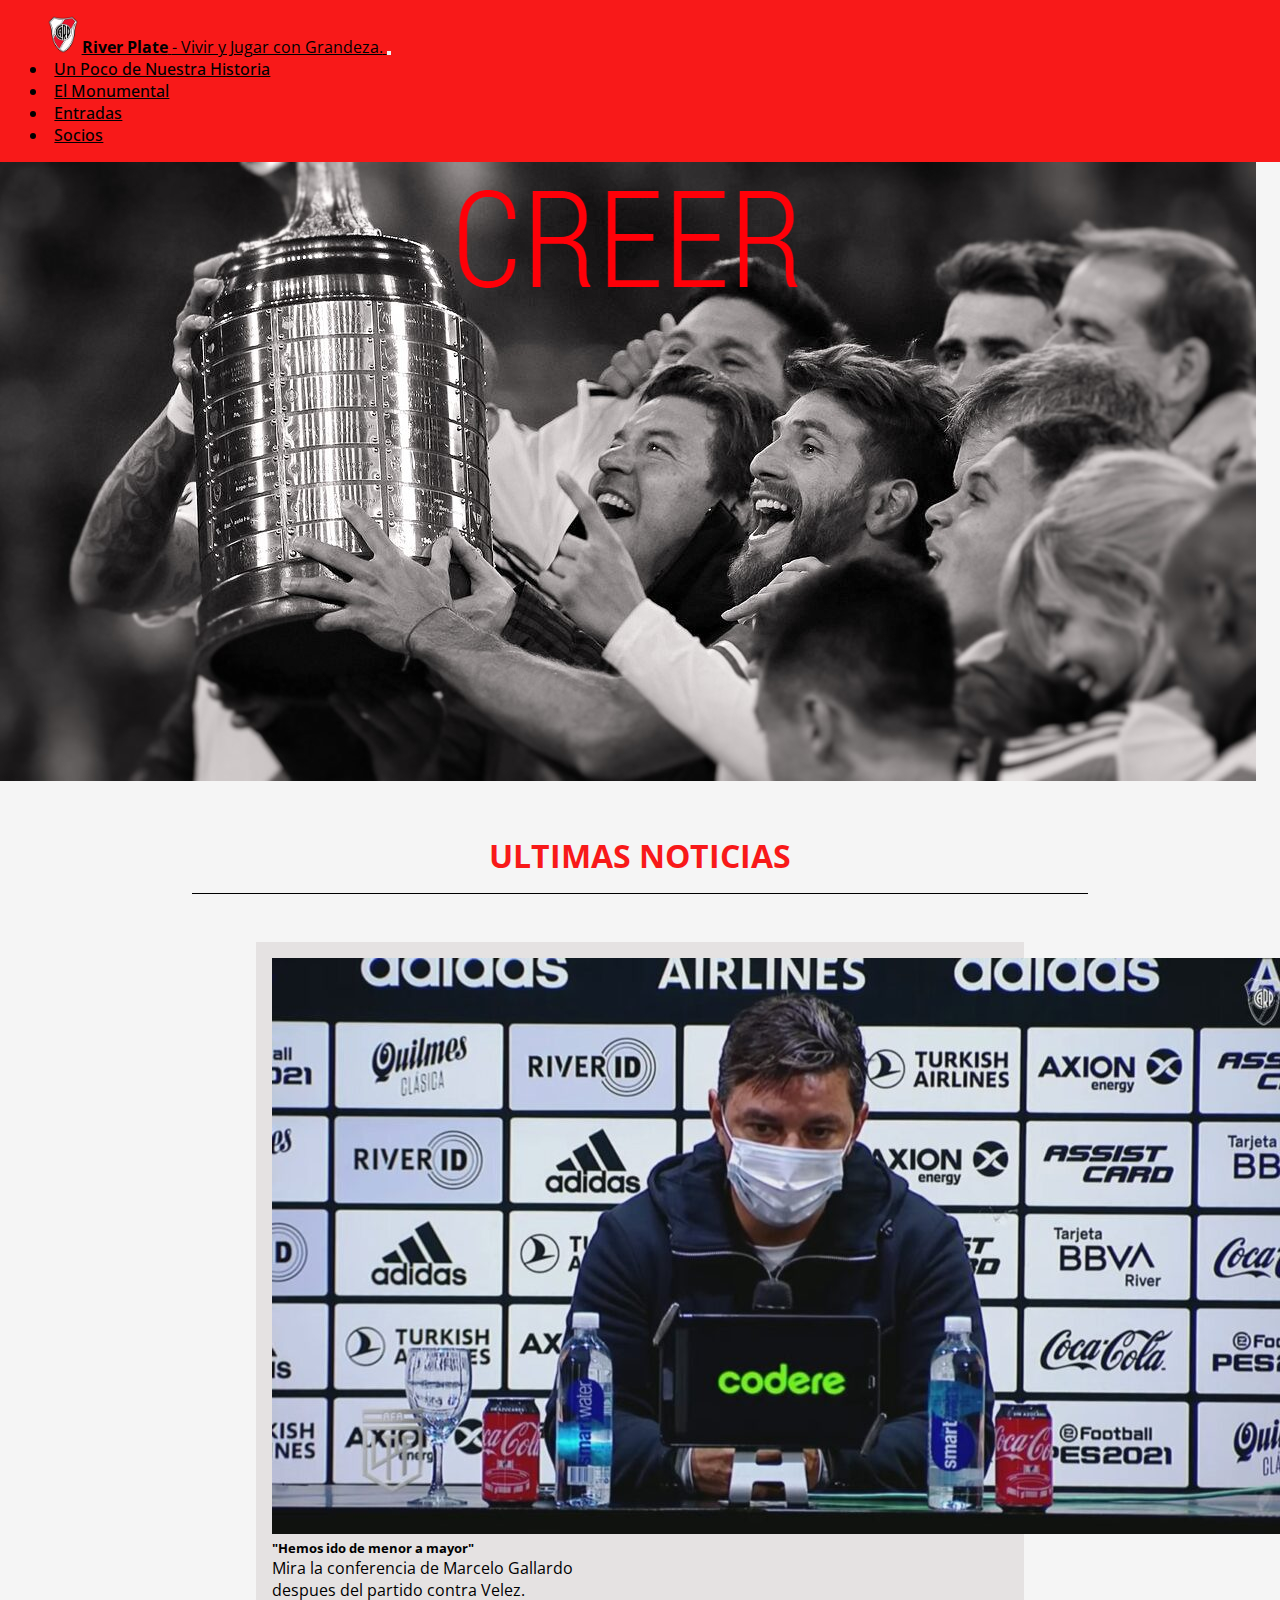
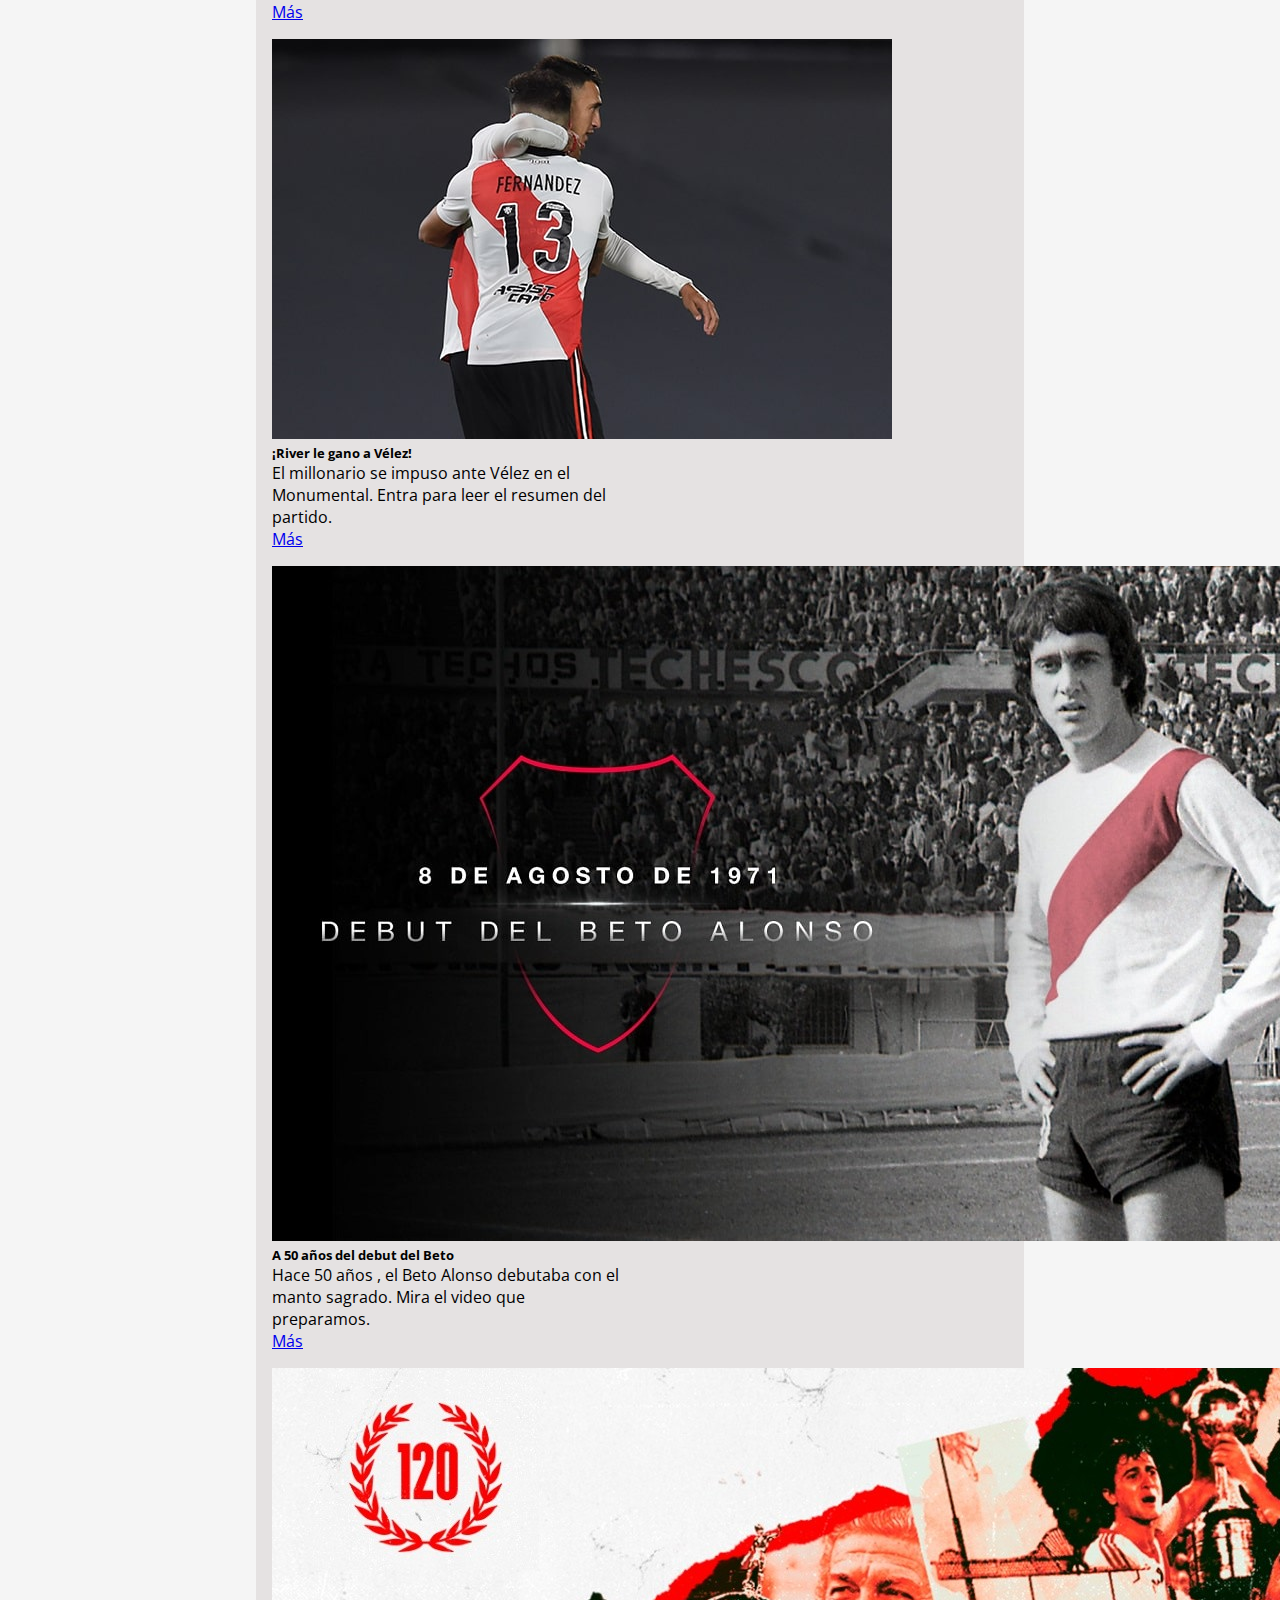
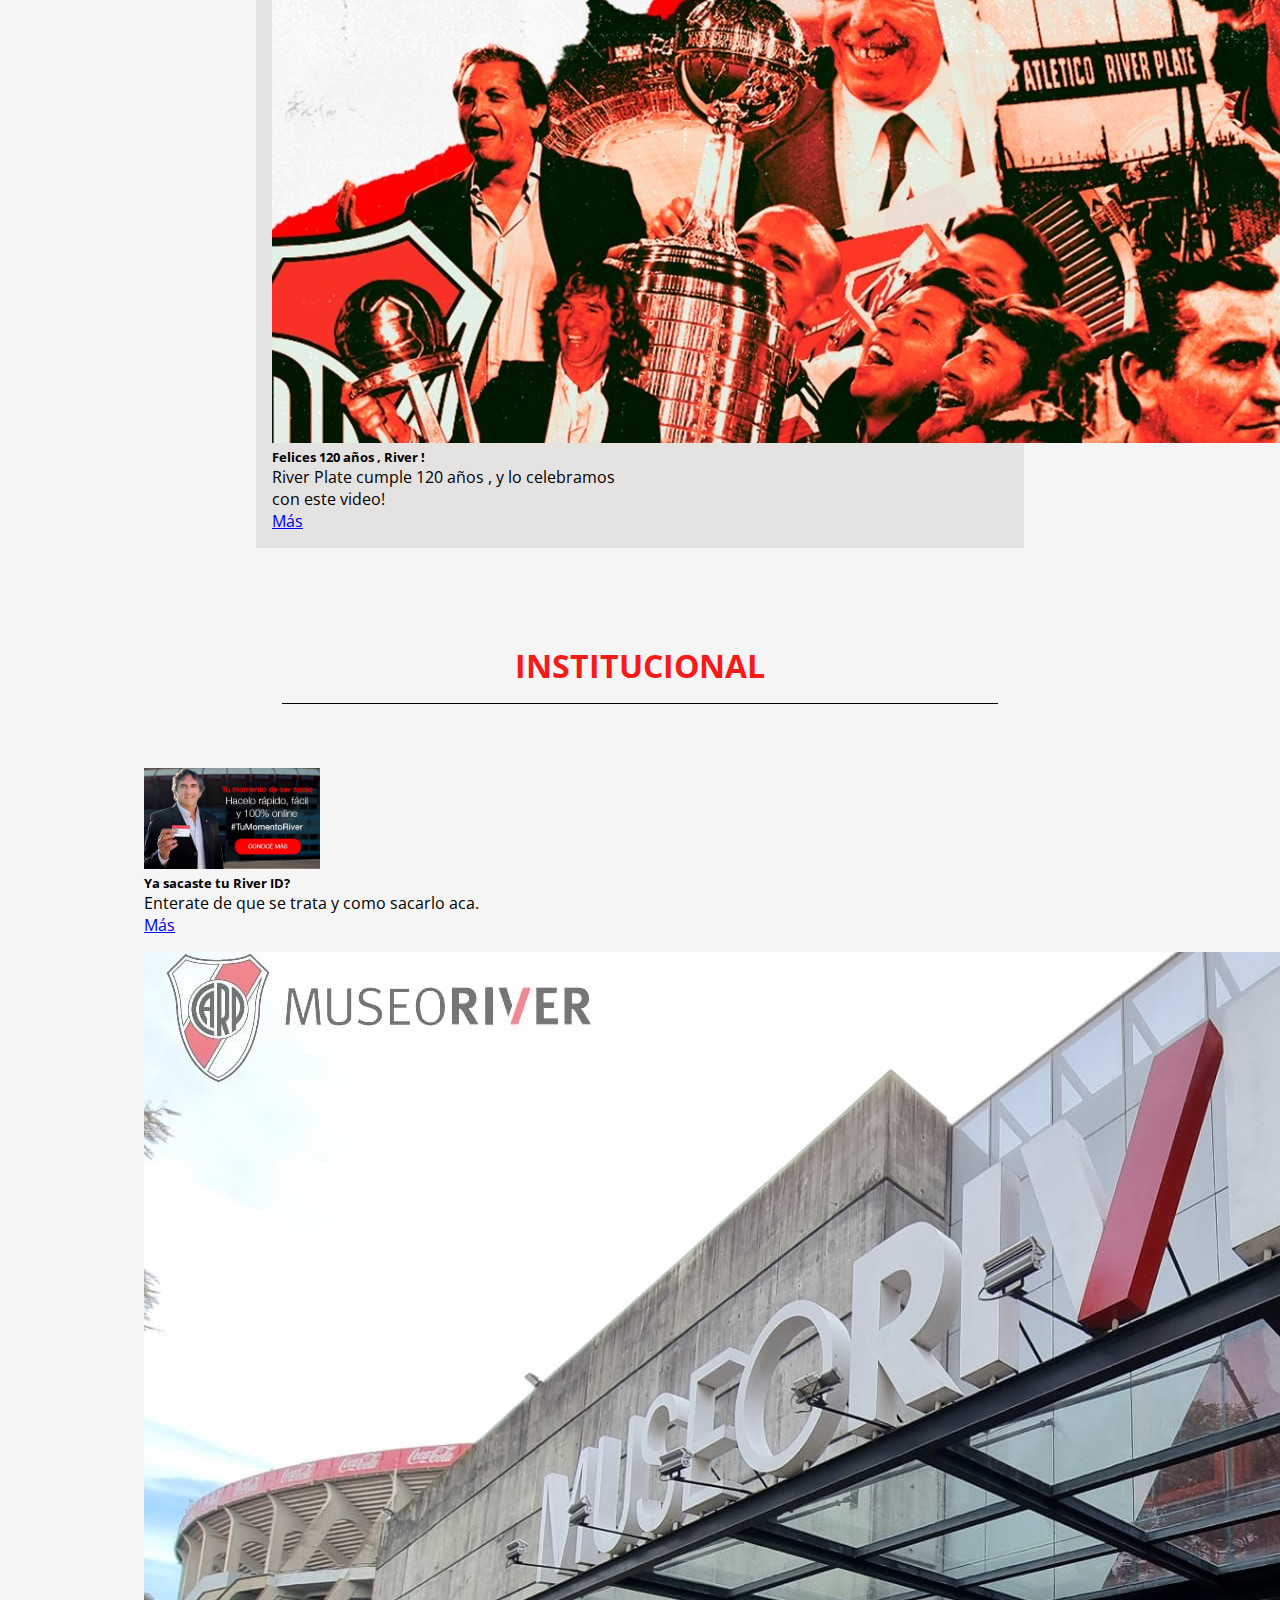
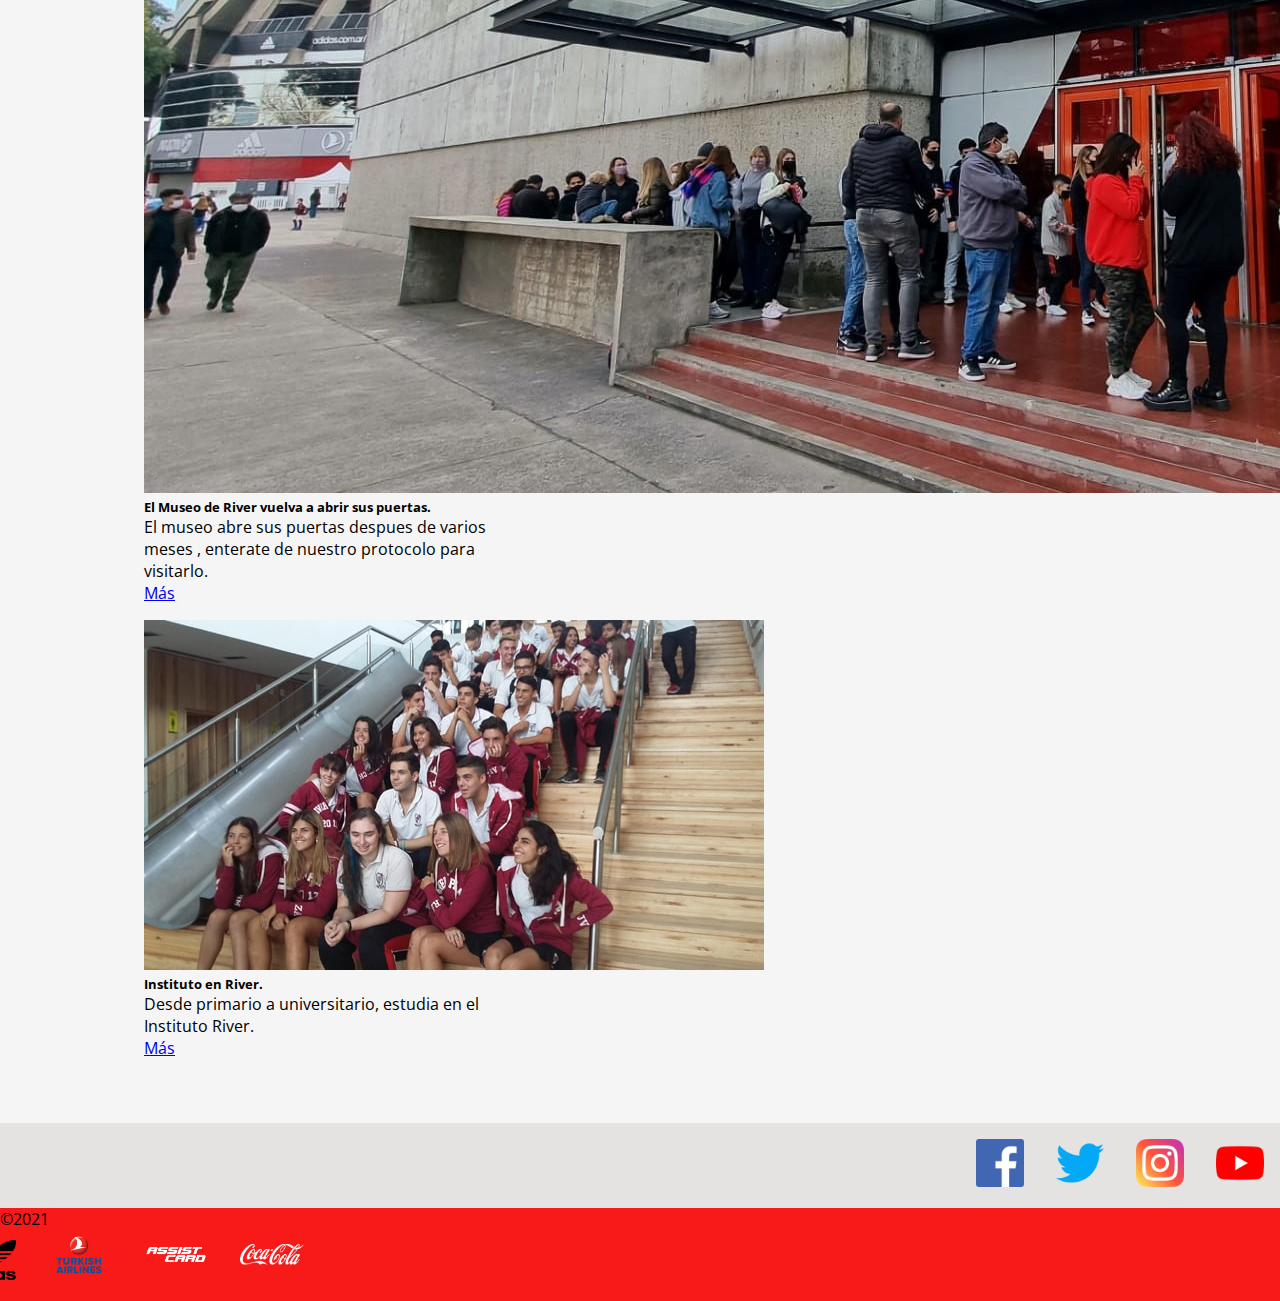
==== index.html @ 984d67f2 "Protecto" ====
<!DOCTYPE html>
<html lang="en">

<head>
  <meta charset="UTF-8">
  <meta http-equiv="X-UA-Compatible" content="IE=edge">
  <meta name="viewport" content="width=device-width, initial-scale=1.0">
  <meta name="description" content="Pagina Oficial de River Plate , noticias , informacion y mas.">
  <meta name="keywords" content="Sitio Oficial River Plate , River , River Plate , Noticias River Plate">
  <title>Sitio Oficial | River Plate </title>
  <link rel="stylesheet" href="./CSS/style.css">
  <link rel="preconnect" href="https://fonts.googleapis.com">
  <link rel="preconnect" href="https://fonts.gstatic.com" crossorigin>
  <link href="https://fonts.googleapis.com/css2?family=Open+Sans:wght@400;700&display=swap" rel="stylesheet">
  <!-- Font -->
  <link rel="stylesheet" href="https://cdnjs.cloudflare.com/ajax/libs/animate.css/4.1.1/animate.min.css" />
  <!-- Animacion -->
  <link href="https://cdn.jsdelivr.net/npm/bootstrap@5.1.0/dist/css/bootstrap.min.css" rel="stylesheet"
    integrity="sha384-KyZXEAg3QhqLMpG8r+8fhAXLRk2vvoC2f3B09zVXn8CA5QIVfZOJ3BCsw2P0p/We" crossorigin="anonymous">
  <!-- Bootstrap -->
  <script src="https://cdn.jsdelivr.net/npm/bootstrap@5.1.0/dist/js/bootstrap.bundle.min.js"
    integrity="sha384-U1DAWAznBHeqEIlVSCgzq+c9gqGAJn5c/t99JyeKa9xxaYpSvHU5awsuZVVFIhvj"
    crossorigin="anonymous"></script> <!-- Bootstrap -->
    
</head>

<body>
  <header>
    <nav class="navbar navbar-expand-lg navbar-light">
      <div class="container-fluid d-flex justify-content-between">
        <img src="./Multimedia/Escudo river.png" class="navbar-brand navbar-logo" alt="Escudo de River">
        <a class="navbar-brand" href="./index.html"><strong>River Plate</strong> <span class="navbarFrase">- Vivir y
            Jugar con
            Grandeza.</span> </a>
        <button class="navbar-toggler" type="button" data-bs-toggle="collapse" data-bs-target="#navbarNav"
          aria-controls="navbarNav" aria-expanded="false" aria-label="Toggle navigation">
          <span class="navbar-toggler-icon"></span>
        </button>
        <div class="collapse navbar-collapse" id="navbarNav">
          <ul class="navbar-nav">
            <li class="nav-item">
              <a class="nav-link" aria-current="page" href="./un-poco-de-nuestra-historia.html">Un Poco de Nuestra
                Historia</a>
            </li>
            <li class="nav-item">
              <a class="nav-link" href="./el-monumental.html">El Monumental</a>
            </li>
            <li class="nav-item">
              <a class="nav-link" href="./entradas.html">Entradas</a>
            </li>
            <li class="nav-item ">
              <a class="nav-link" href="./socios.html"> Socios</a>
            </li>
          </ul>
        </div>
      </div>
    </nav>
  </header>

  <main>
    <div id="carouselExampleSlidesOnly" class="carousel slide" data-bs-ride="carousel">
      <div class="carousel-inner">
        <div class="carousel-item active">
          <img src=".//Multimedia/libertadoresNegro5.jpg" class="d-block w-100" alt="...">
        </div>
      </div>
    </div>

    <div class="containerIndex">
      <div class="subtituloPagina">
        <h1>Ultimas Noticias</h1>
      </div>
      <div class="row containerNoticias">
        <div class="col-sm-6 ">
          <div class="card text-center">
            <img src="./Multimedia/conferenciaGallardo.jpg" class="card-img-top" alt="Conferencia de prensa Gallardo">
            <div class="card-body">
              <h5 class="card-title">"Hemos ido de menor a mayor"</h5>
              <p class="card-text">Mira la conferencia de Marcelo Gallardo despues del partido contra Velez.</p>
              <a href="https://www.youtube.com/watch?v=KIDLyXr36yE&ab_channel=ClubAtl%C3%A9ticoRiverPlate"
                target="_blank" class="btn btn-danger">Más</a>
            </div>
          </div>
        </div>

        <div class="col-sm-6">
          <div class="card text-center" >
            <img src="./Multimedia/riverVelez.jpg" class="card-img-top" alt="Último partido">
            <div class="card-body">
              <h5 class="card-title">¡River le gano a Vélez!</h5>
              <p class="card-text">El millonario se impuso ante Vélez en el Monumental. Entra para leer el resumen del
                partido.</p>
              <a href="https://www.youtube.com/watch?v=jceQtnm5vH4&t=1s&ab_channel=ClubAtl%C3%A9ticoRiverPlate"
                target="_blank" class="btn btn-danger">Más</a>
            </div>
          </div>
        </div>

        <div class="col-sm-6">
          <div class="card text-center" >
            <img src="./Multimedia/betoAlonso50Años.jpg" class="card-img-top" alt="Beto Alonso 50 años">
            <div class="card-body">
              <h5 class="card-title">A 50 años del debut del Beto</h5>
              <p class="card-text">Hace 50 años , el Beto Alonso debutaba con el manto sagrado. Mira el video que
                preparamos.</p>
              <a href="https://www.youtube.com/watch?v=rjNCqMQetr8&ab_channel=ClubAtl%C3%A9ticoRiverPlate"
                target="_blank" class="btn btn-danger">Más</a>
            </div>
          </div>
        </div>

        <div class="col-sm-6">
          <div class="card text-center" >
            <img src="./Multimedia/river120Años.jpg" class="card-img-top" alt="River Plate 120 años">
            <div class="card-body">
              <h5 class="card-title">Felices 120 años , River !</h5>
              <p class="card-text">River Plate cumple 120 años , y lo celebramos con este video!</p>
              <a href="https://www.youtube.com/watch?v=14cz3Byf-Tc&t=11s&ab_channel=ClubAtl%C3%A9ticoRiverPlate"
                target="_blank" class="btn btn-danger">Más</a>
            </div>
          </div>
        </div>
      </div>

      <div class="containerPublicidad">
        <div class="subtituloPagina">
          <h2>Institucional</h2>
        </div>
        <div class="card-group">
          <div class="card text-center">
            <img src="./Multimedia/riverID.jpg" width="50%" class="card-img-top" alt="River ID">
            <div class="card-body">
              <h5 class="card-title">Ya sacaste tu River ID?</h5>
              <p class="card-text">Enterate de que se trata y como sacarlo aca.</p>
              <a href="https://login.riverid.com.ar/Account/Login?ReturnUrl=%2Fconnect%2Fauthorize%2Fcallback%3Fclient_id%3Dmiportal%26redirect_uri%3Dhttps%253A%252F%252Fwww.riverid.com.ar%252Fsignin-oidc%26response_type%3Dcode%26scope%3Dopenid%2520profile%26code_challenge%3DYplKOU0IJBBo7b8mCu_gphDsxiaAKTDy2XxIn5mCFEU%26code_challenge_method%3DS256%26response_mode%3Dform_post%26nonce%3D637656210388675843.MzBmMDIzOTktMGQ1MS00MDQ2LTk4MjUtODA1MmYxZTFlNDFmNjM2NzdlYzQtOTk2My00YWQ0LTk0NTYtY2NmOGMzY2UwYWNm%26state%[base64]%26x-client-SKU%3DID_NETSTANDARD2_0%26x-client-ver%3D6.7.1.0"
                class="btn btn-danger" target="_blank">Más</a>
            </div>
          </div>
          <div class="card text-center">
            <img src="./Multimedia/museoRiver.jpg" class="card-img-top" alt="Museo River">
            <div class="card-body">
              <h5 class="card-title">El Museo de River vuelva a abrir sus puertas.</h5>
              <p class="card-text">El museo abre sus puertas despues de varios meses , enterate de nuestro protocolo
                para visitarlo.</p>
              <a href="https://www.cariverplate.com.ar/museo-river" class="btn btn-danger" target="_blank">Más</a>
            </div>
          </div>
          <div class="card text-center">
            <img src="./Multimedia/escuelRiver.jpg" class="card-img-top" alt="Instituto River">
            <div class="card-body">
              <h5 class="card-title">Instituto en River.</h5>
              <p class="card-text">Desde primario a universitario, estudia en el Instituto River. </p>
              <a href="http://riverplate.edu.ar/" class="btn btn-danger" target="_blank">Más</a>
            </div>
          </div>
        </div>
      </div>
    </div>

    <div class="redesSociales">
      <div>
        <a href="https://www.facebook.com/riverplateoficial/" target="_blank">
          <img src="./Multimedia/iconoFacebook.png" alt="Icono Facebook">
        </a>
      </div>
      <div>
        <a href="https://twitter.com/RiverPlate" target="_blank">   <img src="./Multimedia/iconoTwitter.png"
            alt="Icono Twitter">
         </a>
      </div>
      <div>
        <a href=https://www.instagram.com/riverplate/?hl=es-la " target=" _blank">
          <img src="./Multimedia/iconoInstagram.png" alt="Icono Instagram">
        </a>
      </div>
      <div>
        <a href="https://www.youtube.com/channel/UCXq6nwzvf5x4QKxA3CjHXbg" target="_blank">
          <img src="./Multimedia/iconoYoutube.png" alt="Icono YouTube">
        </a>
      </div>


  </main>

  <footer>
    <div>
      &copy;2021
    </div>

    <div class="footer__logo">
      <div class="footer__logo--img">
        <a href="https://www.adidas.com.ar/?cm_mmc=AdiPR_Linkbuilding-_-generic-_--_-dv%3AeCom-_-cn%3ALinkbuilding-_-pc%3Ageneric&cm_mmc1=AR&cm_mmc2=adidas-LATAM-eCom-PR-Linkbuilding-generic-Online-AR-Linkbuilding-Other-2002" target="_blank">
          <img src="./Multimedia/logoAdidas.png" height="50px" alt="Logo Adidas">
        </a>
      </div>
      <div class="footer__logo--img">
        <a href="https://www.turkishairlines.com/" target="_blank">
          <img src="./Multimedia/logoTurkish.png" alt="Logo Turkish">
        </a>
      </div>
      <div class="footer__logo--img" >
        <a href="https://www.assistcard.com/ar" target="_blank">
          <img src="./Multimedia/logoAssist.png" alt="Logo Assist Card">
        </a>
      </div>
      <div class="footer__logo--img">
        <a href="https://www.cocacolalatinamerica.com/ar/es/home" target="_blank">
          <img  src="./Multimedia/logoCoca.png" alt="Logo Coca Cola">
        </a>
      </div>
    </div>
  </footer>

</body>

</html>
---- CSS/style.css ----
* {
    margin: 0;
    padding: 0;
    -webkit-box-sizing: border-box;
            box-sizing: border-box;
    
  }
  
  html, h1, h2, p {
    font-size: 100%;
    font-family: 'Open Sans', sans-serif;
  }
  
  header {
    -ms-flex-pack: distribute;
        justify-content: space-around;
    position: -webkit-sticky;
    position: sticky;
    top: 0;
    z-index: 100;
  }
  
  body {
    background-color: whitesmoke;
  }
  
  .color {
    background-image: -webkit-gradient(linear, left bottom, left top, from(white), color-stop(rgba(178, 34, 34, 0.534)), color-stop(white), to(rgba(178, 34, 34, 0.534)));
    background-image: linear-gradient(to top, white, rgba(178, 34, 34, 0.534), white, rgba(178, 34, 34, 0.534));
  }
  
  .subtitulo {
    color: black;
    font-size: 2rem;
    font-weight: 700px;
    font-family: 'Open Sans', sans-serif;
    margin-bottom: 1rem;
  }
  
  .subtituloPagina {
    width: 100%;
    display: -webkit-box;
    display: -ms-flexbox;
    display: flex;
    -webkit-box-pack: center;
        -ms-flex-pack: center;
            justify-content: center;
    padding-bottom: 3rem;
  }
  
  .encabezadoPagina {
    color: black;
    font-style: italic;
    font-size: 35px;
    font-family: 'Open Sans', sans-serif;
    font-weight: 900;
    line-height: 1,5;
  }
  
  .subtituloPagina h1 {
    color: #f81919;
    font-size: 2rem;
    text-transform: uppercase;
    border-bottom: 1px solid black;
    width: 70%;
    text-align: center;
    padding-bottom: 1rem;
    padding-top: 1rem;
    margin-top: 2rem;
  }
  
  .subtituloPagina h2 {
    color: #f81919;
    font-size: 2rem;
    text-transform: uppercase;
    border-bottom: 1px solid black;
    width: 70%;
    text-align: center;
    padding-bottom: 1rem;
    padding-top: 1rem;
    margin-top: 2rem;
  }
  
  /*# sourceMappingURL=style.css.map */
 
  
/* NAVBAR */

.navbar {
    background-color: rgb(248, 25, 25);
    padding: 1rem 3rem;

}

.navbar .navbar-logo {
    width: 2.5%;
}

.navbar a {
    color: black;
}

.navbar .navbar-collapse {
    justify-content: flex-end;
}

.navbar .navbar-collapse .nav-link {
    margin: 0 .4rem;
    font-weight: 500;
    color: black;
}

.navbar .navbar-collapse .nav-link:hover {
    background-color: white;
    font-weight: 600;
}


@media screen and (max-width: 992px){
    .navbar-logo,.navbarFrase {
        display: none;
    }

 
}


/* HOME */


.containerIndex{
    width: 100%;
    display: flex;
    flex-direction: column;
    align-items: center;
}

.containerNoticias{
    width: 60vw;
    margin-bottom: 3rem;
    background-color: rgba(196, 188, 188, 0.329);
}

.card{
    z-index: 10;
    margin: 1rem 1rem 1rem 1rem;
    width: 22rem;
}

.containerPublicidad{
    width: 80vw;
    margin-bottom: 3rem;
}

.redesSociales{
    display: flex;
    justify-content:flex-end;
    width: 100%;
    background-color: rgba(196, 188, 188, 0.329);
 }

.redesSociales img {
    width: 3rem;
    margin: 0rem 1rem 0rem 1rem;
    padding: 1rem 0 1rem;   
}

@media screen and (max-width: 992px){

    .containerIndex{
        width: 90%;
    }

    .containerNoticias{
        width: 90%;
    }
 
    .card{
        width: 16rem;
    }
}


/* UN POCO DE NUESTRA HISTORIA  */


.historia{
    width: 100%;
    display: flex;
    flex-direction: column;
    justify-content: center;
    align-items: center;
}

.historia__texto{
    border: 5px solid black;
    width: 70%;
    background-image: linear-gradient(to bottom , white ,rgba(178, 34, 34, 0.534), white);
    padding: 2rem;
    max-height: 60rem;
    overflow: hidden;
    overflow: scroll;
    margin-bottom: 3rem;  
}

.historia__texto--padding{
    padding-bottom: 2rem;
}

.containerGaleria{
    width: 50%;
    margin-bottom: 3rem;
}

.carouselHistoria img{
    max-height: 32rem ;
    overflow: hidden ;
}


@media screen and (max-width: 992px) {

  
    .historia__texto{
        width: 80%;
    }

    .containerGaleria{
        width: 90%;
    }

   .carouselHistoria img{
    max-height: 10rem ;
}

    .containerHistoria,.containerHistoria1,.textHistoria{
        display: flex;
        flex-direction: column;
    }
    .containerImgHistoria img, .containerImgHistoria p{
       max-width: 5rem;
       max-height: 5rem;
    }
}


/* EL MONUMENTAL  */


.monumental {
    margin: 3em 0 0 0;
    display: flex;
    flex-direction: column;
    align-items: center;
    justify-content: center;
}

.monumental__texto {
    width: 70vw;
    justify-self: center;
    display: flex;
    justify-content: space-around;
    align-items: center;
    margin: 2rem 0;
    padding: 3rem 1rem;
    background-color: rgba(0, 0, 0, 0.842);
}

.monumental__texto--imagen{
    width: 50%;
}

.monumental__texto--info{
    width: 45%;
    color: white;
}

.monumental__texto--info2{
    width: 70vw;
    padding: 2rem;
    background-color: rgba(196, 188, 188, 0.329);
}

.ubicacion {
    width: 100vw;
    display: flex;
    flex-direction: column;
    align-items: center;
}

.ubicacion__info{
    width: 90%;
    display: flex;
    justify-content: space-around;
    margin: 3rem 0;
}

.imgMonumental{
    width: 95%;
    height: auto;
}

.ubicacion__info--img{
    width: 40%;
    background-color: rgba(0, 0, 0, 0.842);
    color: white;
    display: flex;
    flex-direction: column;
    align-items: center;
    text-align: center;
    padding: 2rem 2rem 1rem 2rem;
}

.monumental .ubicacionInfo p {
    margin-top: 1rem;
}

.ubicacion__info--map{
    width: 40%;
}

.ubicacionIframe {
    width: 100%;
    height: 100%;
    min-height: 350px;
}

@media screen and (max-width: 992px) {

    .monumental__texto--info, .monumental__texto , .ubicacion__info{
        flex-direction: column;
    }

    .monumental__texto{
        width: 90%;
    }
    
   .monumental__texto--imagen{
       width: 20rem;
   }
   
   .monumental__texto--imagen img{
       max-height: 10rem;
   }
   

    .ubicacion__info--img {
        width: 95%;
    }

    .ubicacion__info--img img{
        width: 20rem;
        margin-bottom: 1rem;
    }

    .monumental__texto--info{
        width: 90%;
        margin-top: 1rem;
    }
    .monumental__texto--info2{
        width: 90%;
        margin-top: 2rem;
    }

    .ubicacion{
        flex-direction: column;
        align-items: center;
    }

    .ubicacion__info--map,
    .ubicacion__info{
        width: 95%;
    }

    .ubicacionIframe{
        margin-top: 2rem;
    }

   
}


/* ENTRADAS */

 .entradas{
    width: 100%;
    display: flex;
    flex-direction: column;
    justify-content: space-around;
    align-items: center;
 }

.entradas__info h2{
    color: white;
    font-size: 3rem;
    border-bottom: 1px solid white;
    margin-bottom: 2rem;
}

.entradas__info p{
    color: white;
}

.entradas__info{
    width: 65%;
    display: flex;
    flex-direction: column;
    align-items: center;
    background-color:rgba(0, 0, 0, 0.842);
    color: white;
    padding: 1rem
}

.lista{
    border: 1px solid rgba(248, 6, 6, 0.515);
    list-style-type: circle;
}

.entradas__valor{
    width: 80%;
    display: flex;
    flex-direction: column;
    justify-content: space-around;
    align-items: center;
}

.entradas__info--tabla , .entradas__valor--tabla{
    margin-bottom: 3rem;
}

@media screen and (max-width: 992px){
    .entradas__info{
        width: 90%;
    }

    .entradas__valor{
        max-width: 80%;
        display: flex;
        justify-content: center;
    }

    .tabla{
        width: 80%;
      
    }
}

/* SOCIOS */

.socios{
    width: 100%;
    display: flex;
    flex-direction: column;
    align-items: center;
    justify-content: center;
}

.socios__info{
    width: 70%;

}

.socios__info--text{
    background-color: rgba(0, 0, 0, 0.842);
    color: white;
    padding: 1rem;
}

.socios__preguntasFrecuentes{
    margin: 4rem 0 4rem;
    display: flex;
    flex-direction: column;
    align-items: center;
} 

.socios__preguntasFrecuentes--accordion{
    width: 60%;
}

.socios__preguntasFrecuentes--accordion button:focus{
    border-color: violet !important;
}

.socios__img img{
    margin-top: 3rem;
    width: 100%;
    object-fit:fill ;
}

.socios__form{
    width: 70%;
    display: flex;
    flex-direction: column;
    align-items: center ;
    margin-bottom: 3rem;
}

#formSocios{
    background-color: rgba(196, 188, 188, 0.329);
    width: 65%;
    padding: 1rem;
}

@media screen and (max-width: 992px){
    .socios__form{
        width: 100%;
    }

    .soccios__preguntasFrecuentes--accordion{
        width: 90%;
    }
    
}


/* Footer*/


footer{
     background-color: rgb(248, 25, 25);  
    width: 100%
}

.footer__logo{
    display: flex;
    justify-content: end;
    width: 25%;
    align-items: center;
}

.footer__logo--img img{
    width: 4rem;
    margin: 0rem 1rem 1rem 1rem;
}

@media screen and (max-width: 992px){
    footer{
        width: 100%;
    }

    .footer__logo--img a img{
        width: 3rem;
    }
}
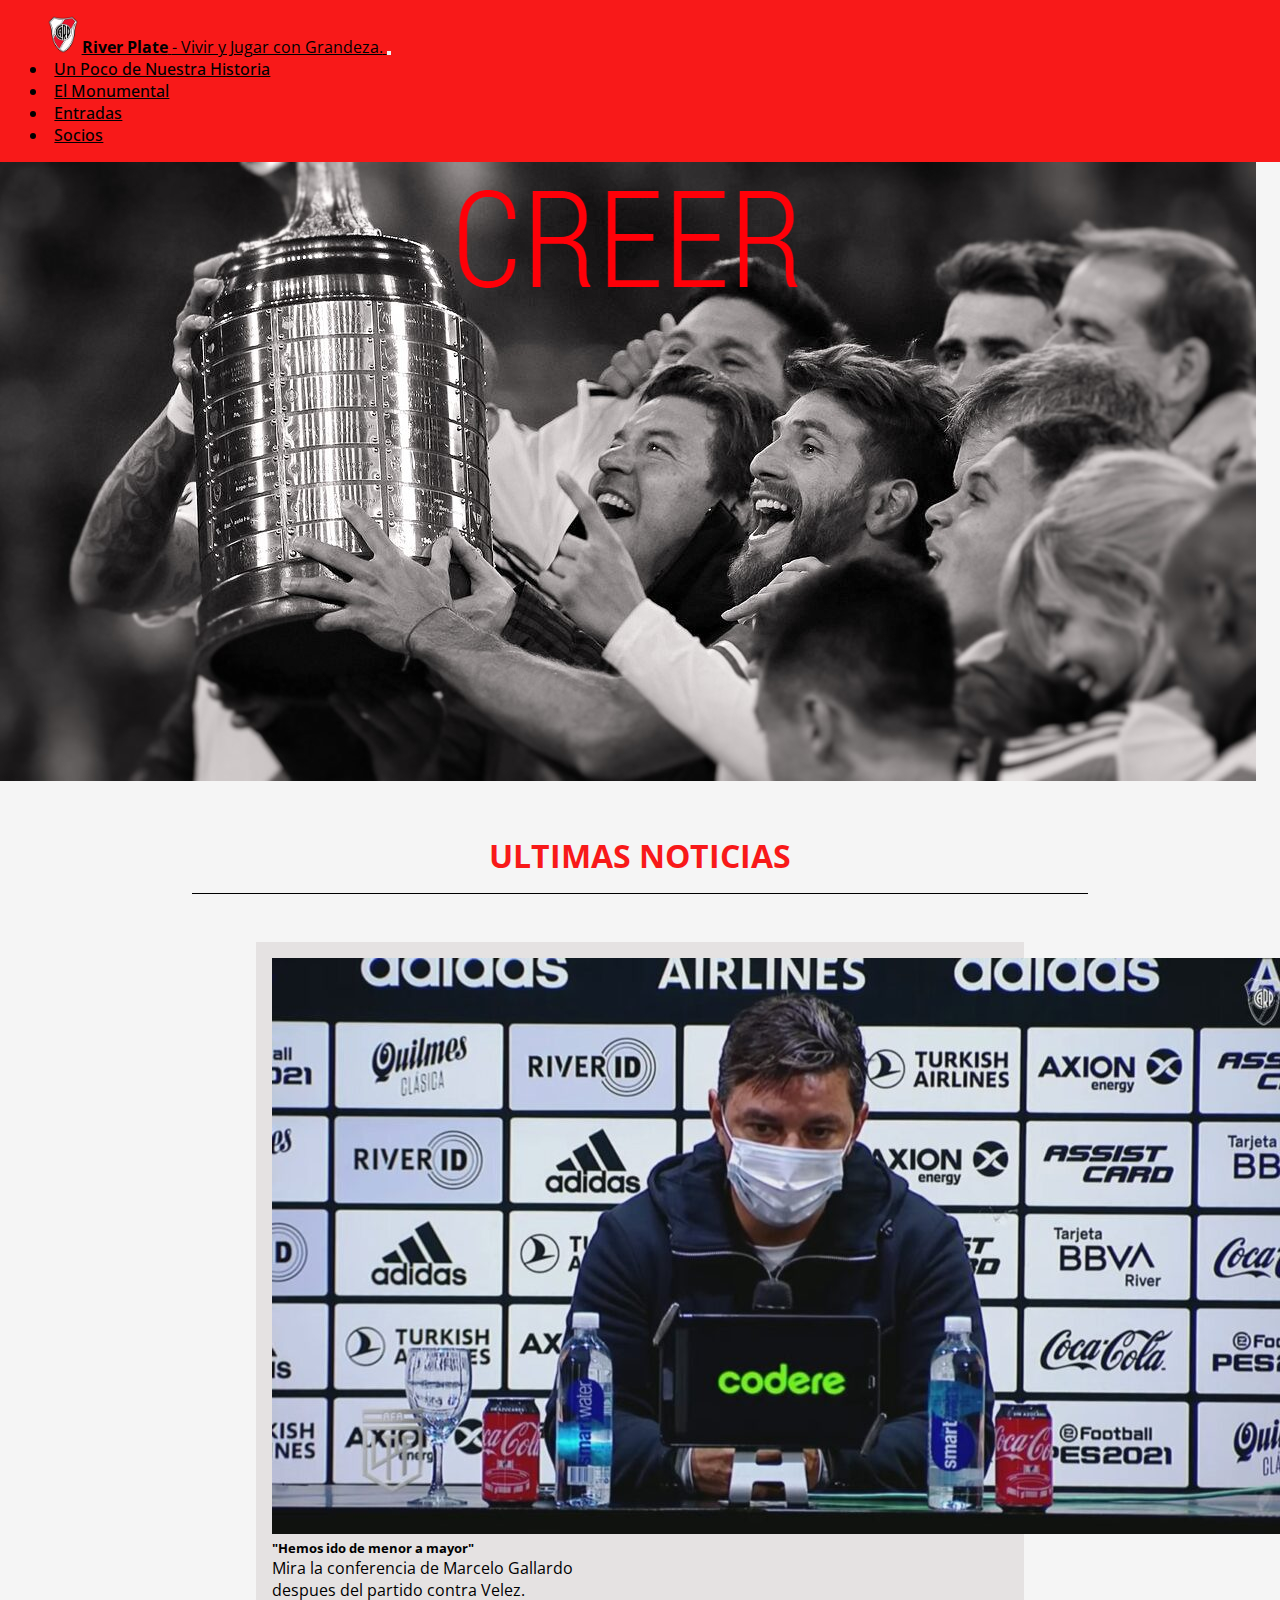
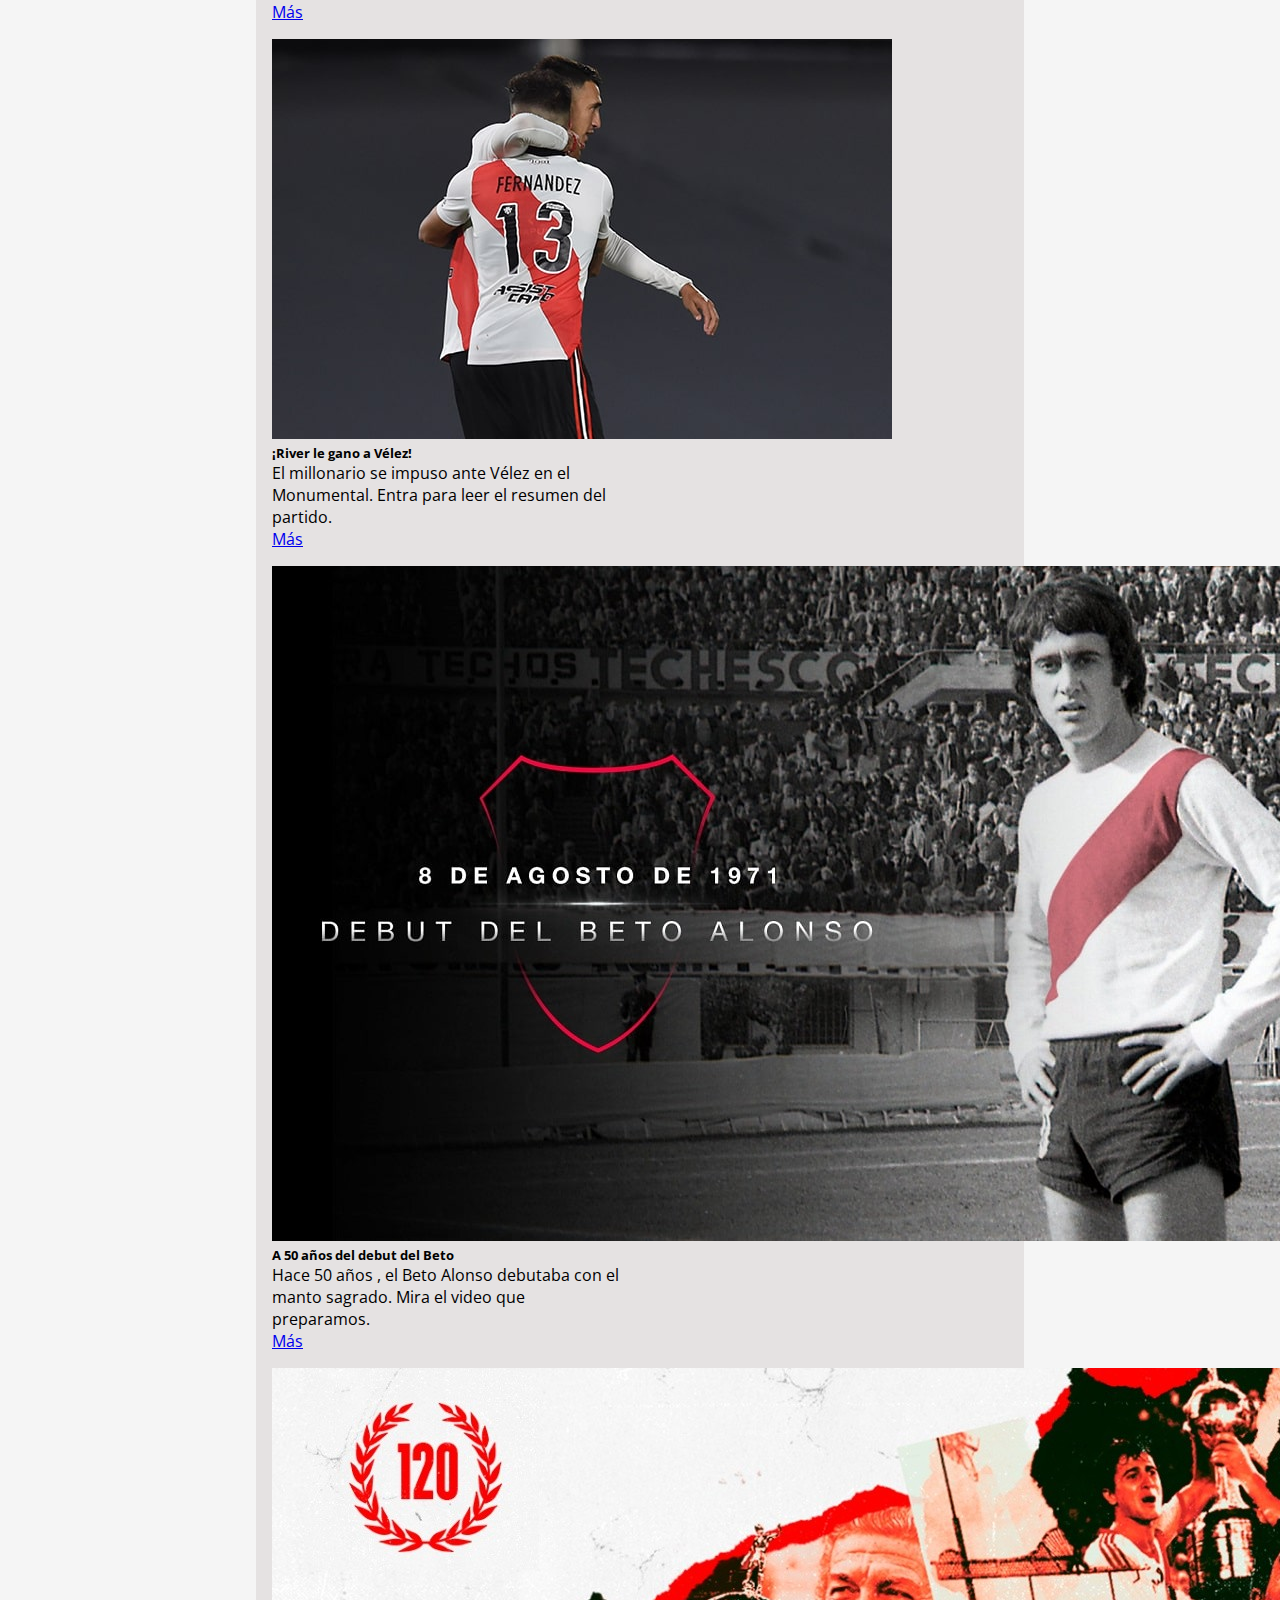
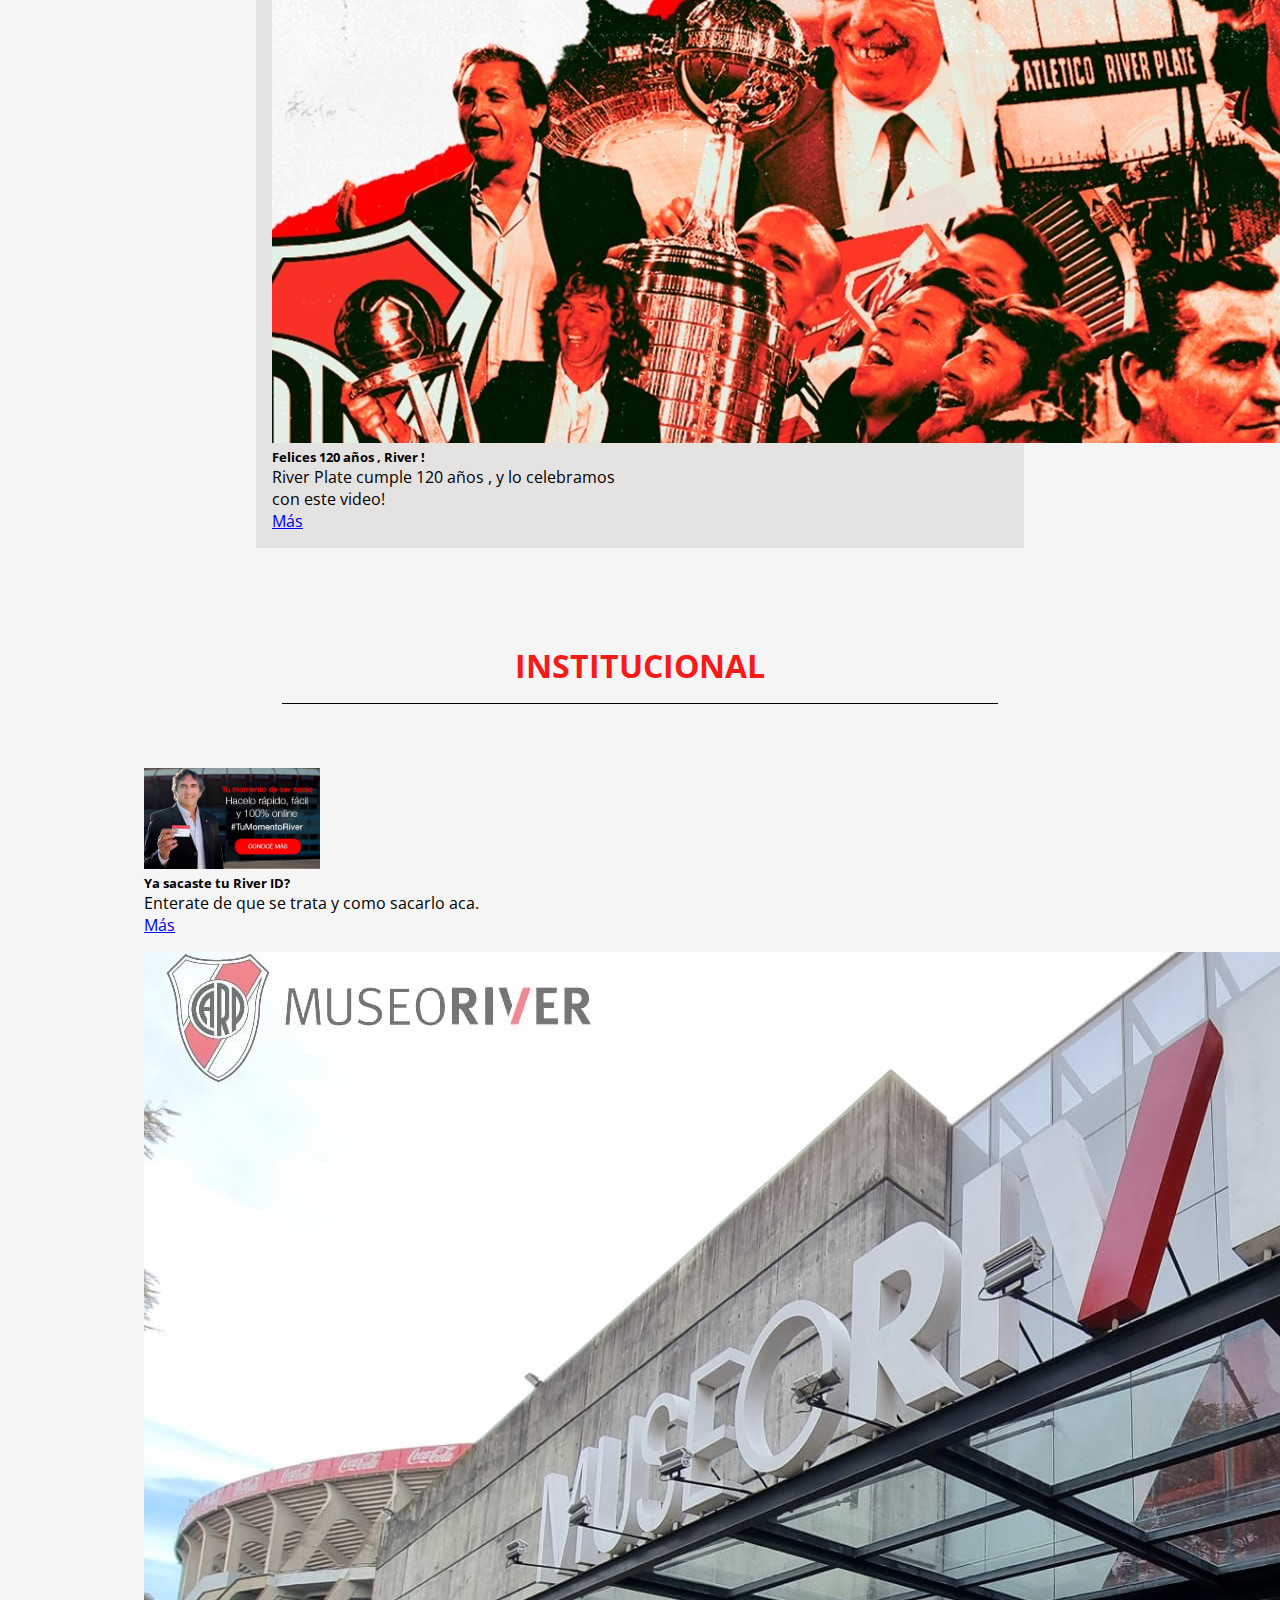
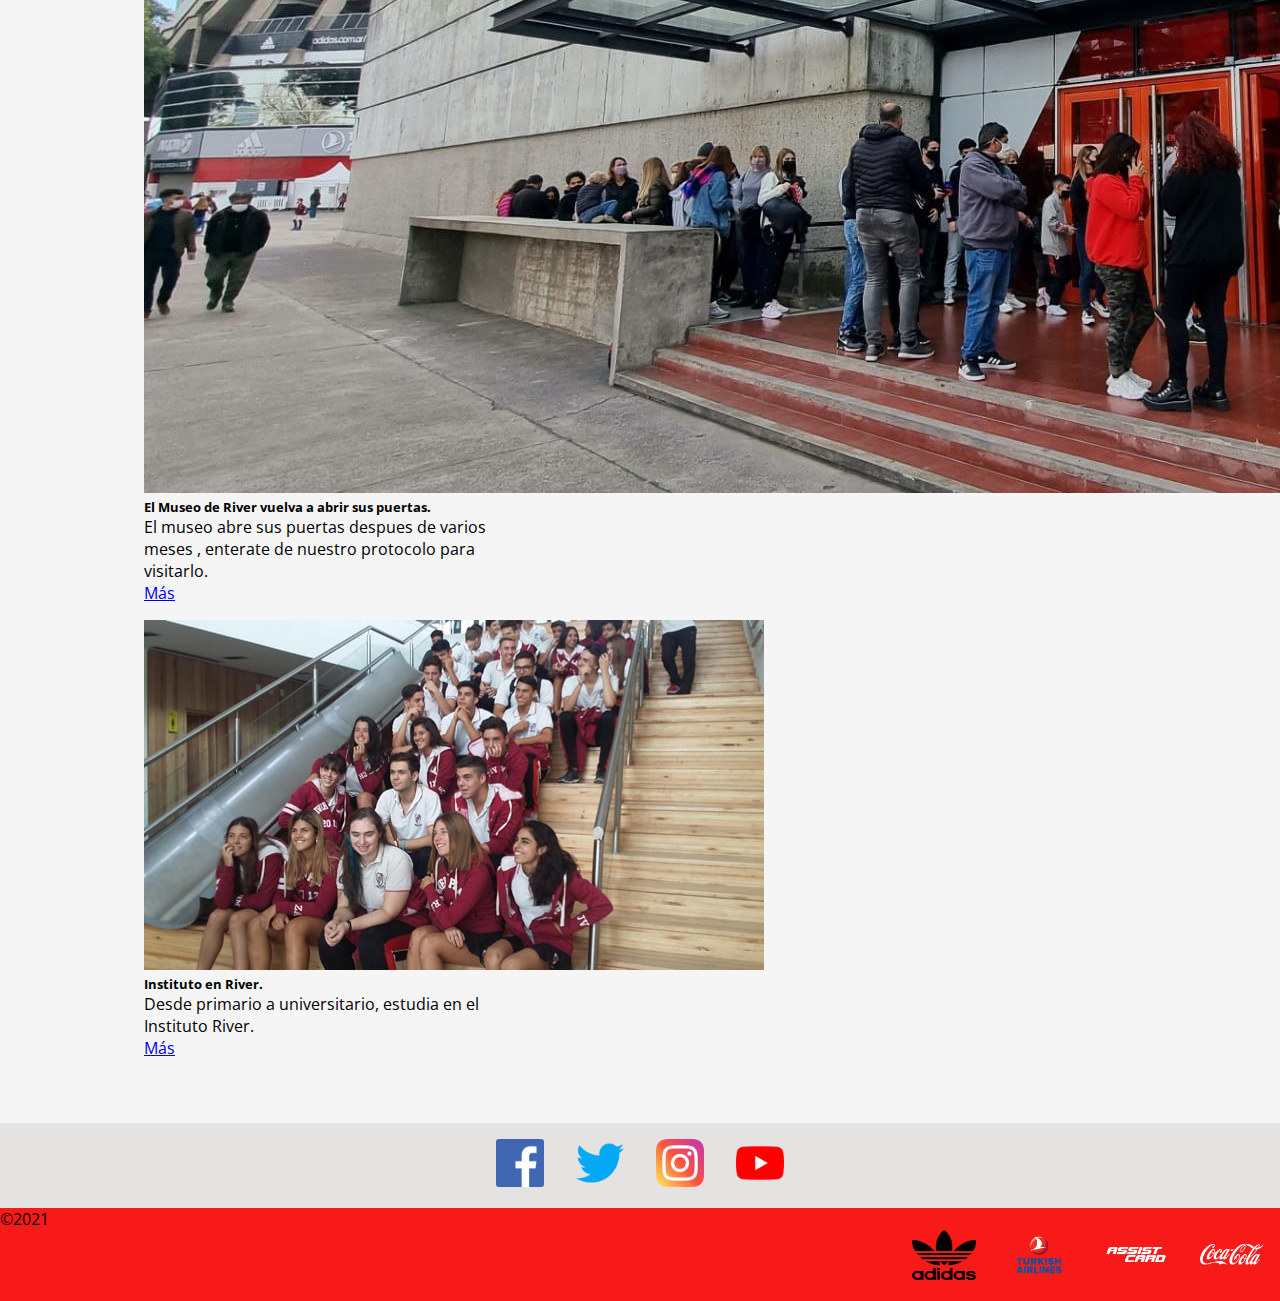
==== commit 1fbdc126: "Arreglo responsive" ====
--- a/index.html
+++ b/index.html
@@ -70,7 +70,7 @@
       <div class="subtituloPagina">
         <h1>Ultimas Noticias</h1>
       </div>
-      <div class="row containerNoticias">
+      <div class="row containerNoticias d-flex justify-content-center">
         <div class="col-sm-6 ">
           <div class="card text-center">
             <img src="./Multimedia/conferenciaGallardo.jpg" class="card-img-top" alt="Conferencia de prensa Gallardo">
@@ -83,7 +83,7 @@
           </div>
         </div>
 
-        <div class="col-sm-6">
+        <div class="col-sm-6 mx-auto">
           <div class="card text-center" >
             <img src="./Multimedia/riverVelez.jpg" class="card-img-top" alt="Último partido">
             <div class="card-body">
--- a/CSS/style.css
+++ b/CSS/style.css
@@ -154,7 +154,7 @@
 
 .redesSociales{
     display: flex;
-    justify-content:flex-end;
+    justify-content:center;
     width: 100%;
     background-color: rgba(196, 188, 188, 0.329);
  }
@@ -168,15 +168,26 @@
 @media screen and (max-width: 992px){
 
     .containerIndex{
-        width: 90%;
+        width: 100%;
     }
 
     .containerNoticias{
-        width: 90%;
+        width: 80%;
     }
  
     .card{
         width: 16rem;
+    }
+
+    .redesSociales{
+        display: flex;
+        flex-direction: row;
+        justify-content: space-between;
+       height: 50%;
+    }
+
+    .redesSociales a img {
+       width: 35%;
     }
 }
 
@@ -230,7 +241,7 @@
     }
 
    .carouselHistoria img{
-    max-height: 10rem ;
+    height: 15rem ;
 }
 
     .containerHistoria,.containerHistoria1,.textHistoria{
@@ -268,6 +279,10 @@
 
 .monumental__texto--imagen{
     width: 50%;
+}
+
+.monumental__texto--imagen img {
+    max-height: 20rem;
 }
 
 .monumental__texto--info{
@@ -292,7 +307,7 @@
     width: 90%;
     display: flex;
     justify-content: space-around;
-    margin: 3rem 0;
+    margin: 3rem 0 3rem;
 }
 
 .imgMonumental{
@@ -326,6 +341,10 @@
 }
 
 @media screen and (max-width: 992px) {
+
+    .monumental , .ubicacion{
+        width: 100%;
+    }
 
     .monumental__texto--info, .monumental__texto , .ubicacion__info{
         flex-direction: column;
@@ -343,13 +362,16 @@
        max-height: 10rem;
    }
    
+   .ubicacion__info{
+       margin:0 0 3rem 3.8rem;
+       width: 100%;
+   }
 
     .ubicacion__info--img {
-        width: 95%;
+        width: 90%;
     }
 
     .ubicacion__info--img img{
-        width: 20rem;
         margin-bottom: 1rem;
     }
 
@@ -362,14 +384,8 @@
         margin-top: 2rem;
     }
 
-    .ubicacion{
-        flex-direction: column;
-        align-items: center;
-    }
-
-    .ubicacion__info--map,
-    .ubicacion__info{
-        width: 95%;
+    .ubicacion__info--map{
+        width: 90%;
     }
 
     .ubicacionIframe{
@@ -433,16 +449,15 @@
         width: 90%;
     }
 
+    .entradas__info h2{
+        font-size: 2rem;
+    }
+
     .entradas__valor{
         max-width: 80%;
         display: flex;
         justify-content: center;
     }
-
-    .tabla{
-        width: 80%;
-      
-    }
 }
 
 /* SOCIOS */
@@ -502,14 +517,13 @@
 }
 
 @media screen and (max-width: 992px){
-    .socios__form{
+    .socios__form ,.socios__preguntasFrecuentes , .socios,.socios__info--text,.socios__img img ,.socios__preguntasFrecuentes--accordion {
         width: 100%;
     }
 
-    .soccios__preguntasFrecuentes--accordion{
-        width: 90%;
-    }
-    
+    .socios__info{
+        width: 80%;  
+    }
 }
 
 
@@ -517,28 +531,35 @@
 
 
 footer{
-     background-color: rgb(248, 25, 25);  
-    width: 100%
+    background-color: rgb(248, 25, 25);  
+    width: 100%;
 }
 
 .footer__logo{
-    display: flex;
-    justify-content: end;
-    width: 25%;
-    align-items: center;
-}
-
-.footer__logo--img img{
+     display: flex;
+     justify-content: end;
+    width: 100%;
+    align-items: center;
+    }
+
+    .footer__logo--img img{
     width: 4rem;
     margin: 0rem 1rem 1rem 1rem;
-}
+    }
 
 @media screen and (max-width: 992px){
     footer{
         width: 100%;
     }
-
-    .footer__logo--img a img{
+    
+
+    .footer__logo{
+        width: 80%;
+        display: flex;
+        justify-content: space-between;
+    }
+
+    .footer__logo--img a img {
         width: 3rem;
     }
 }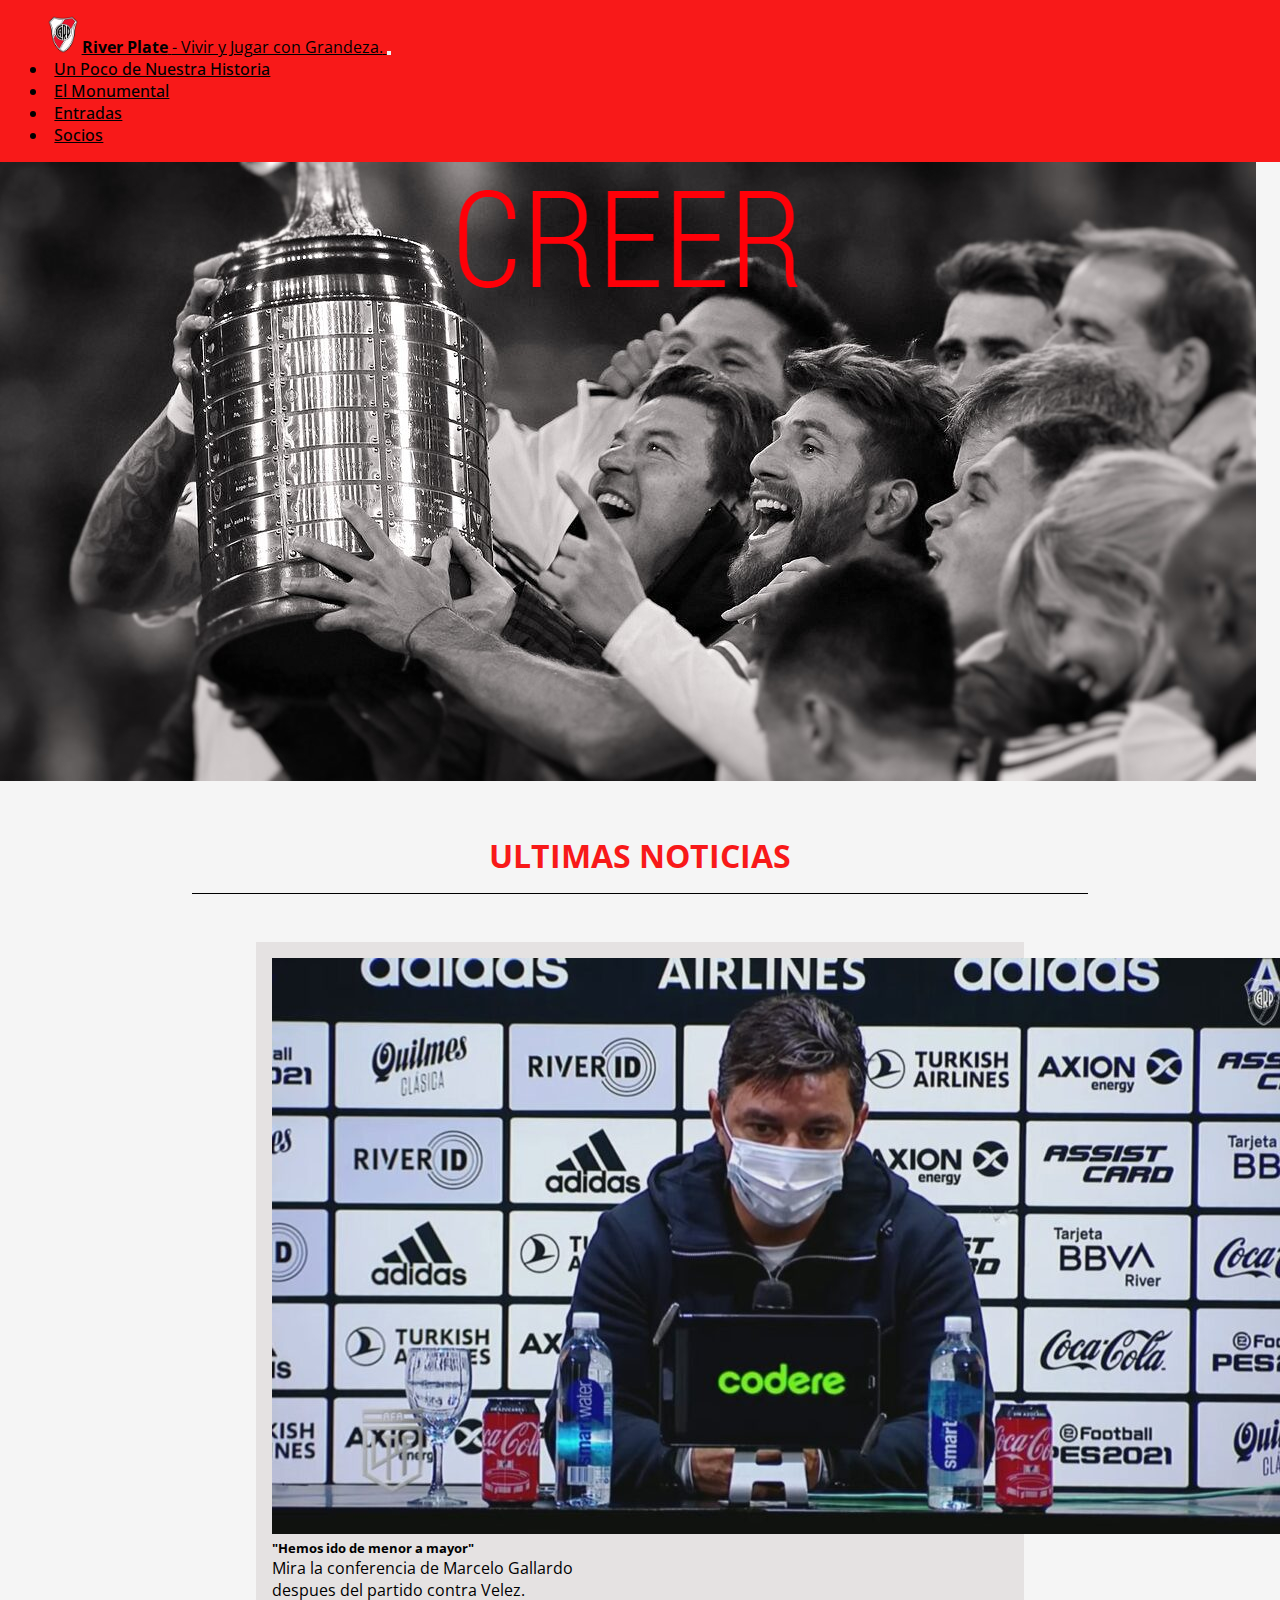
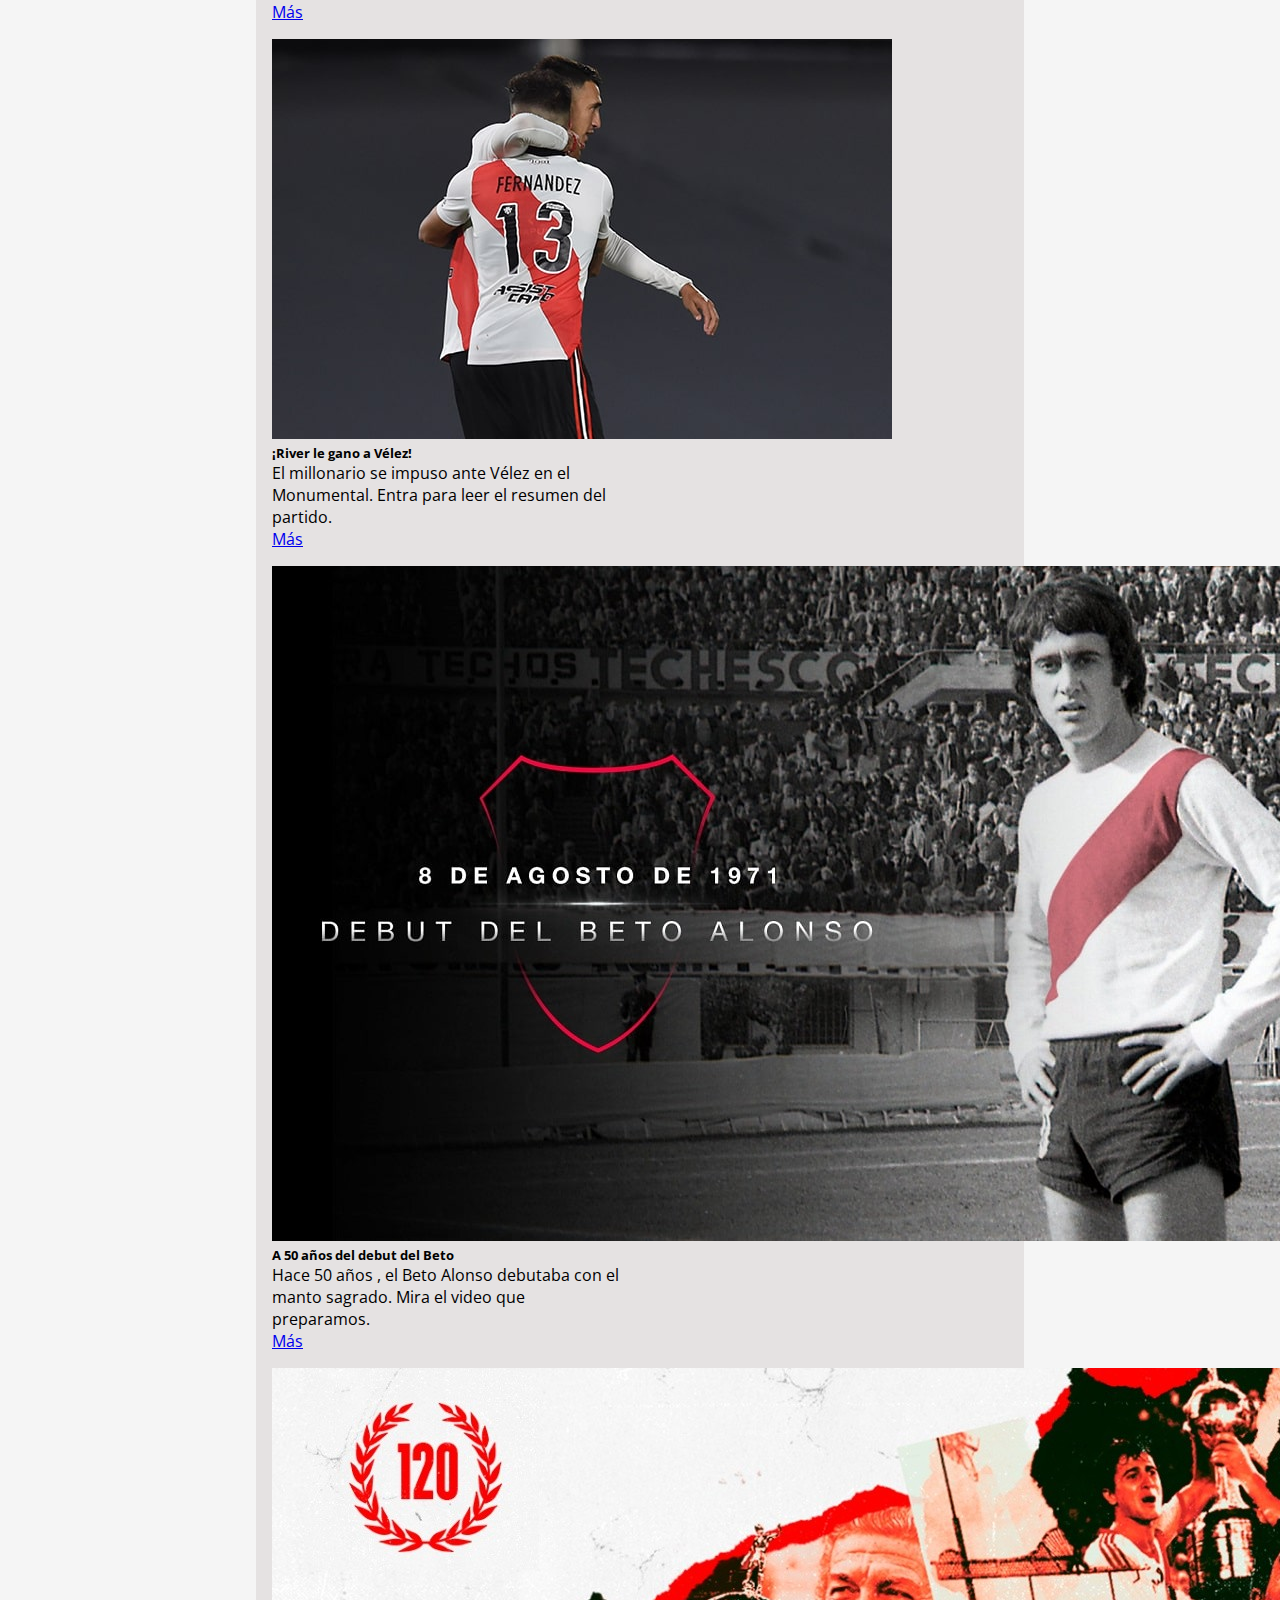
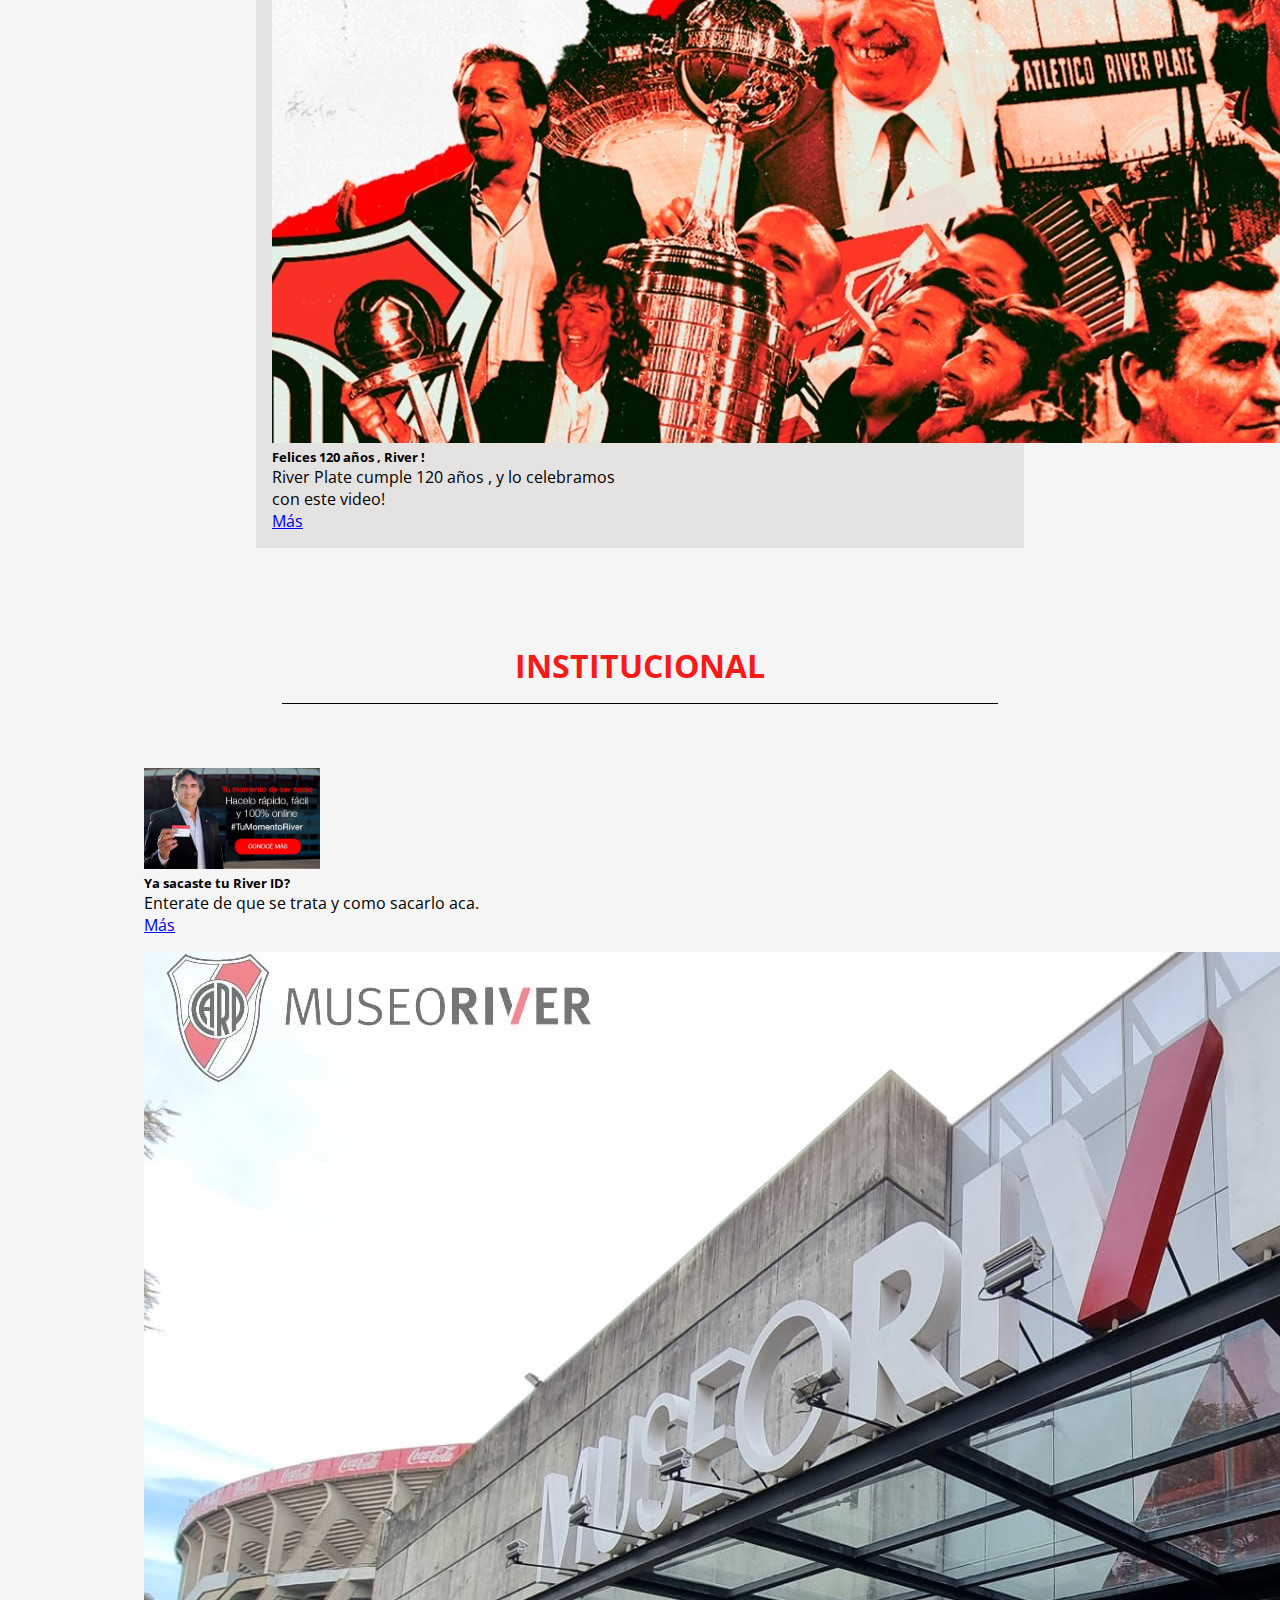
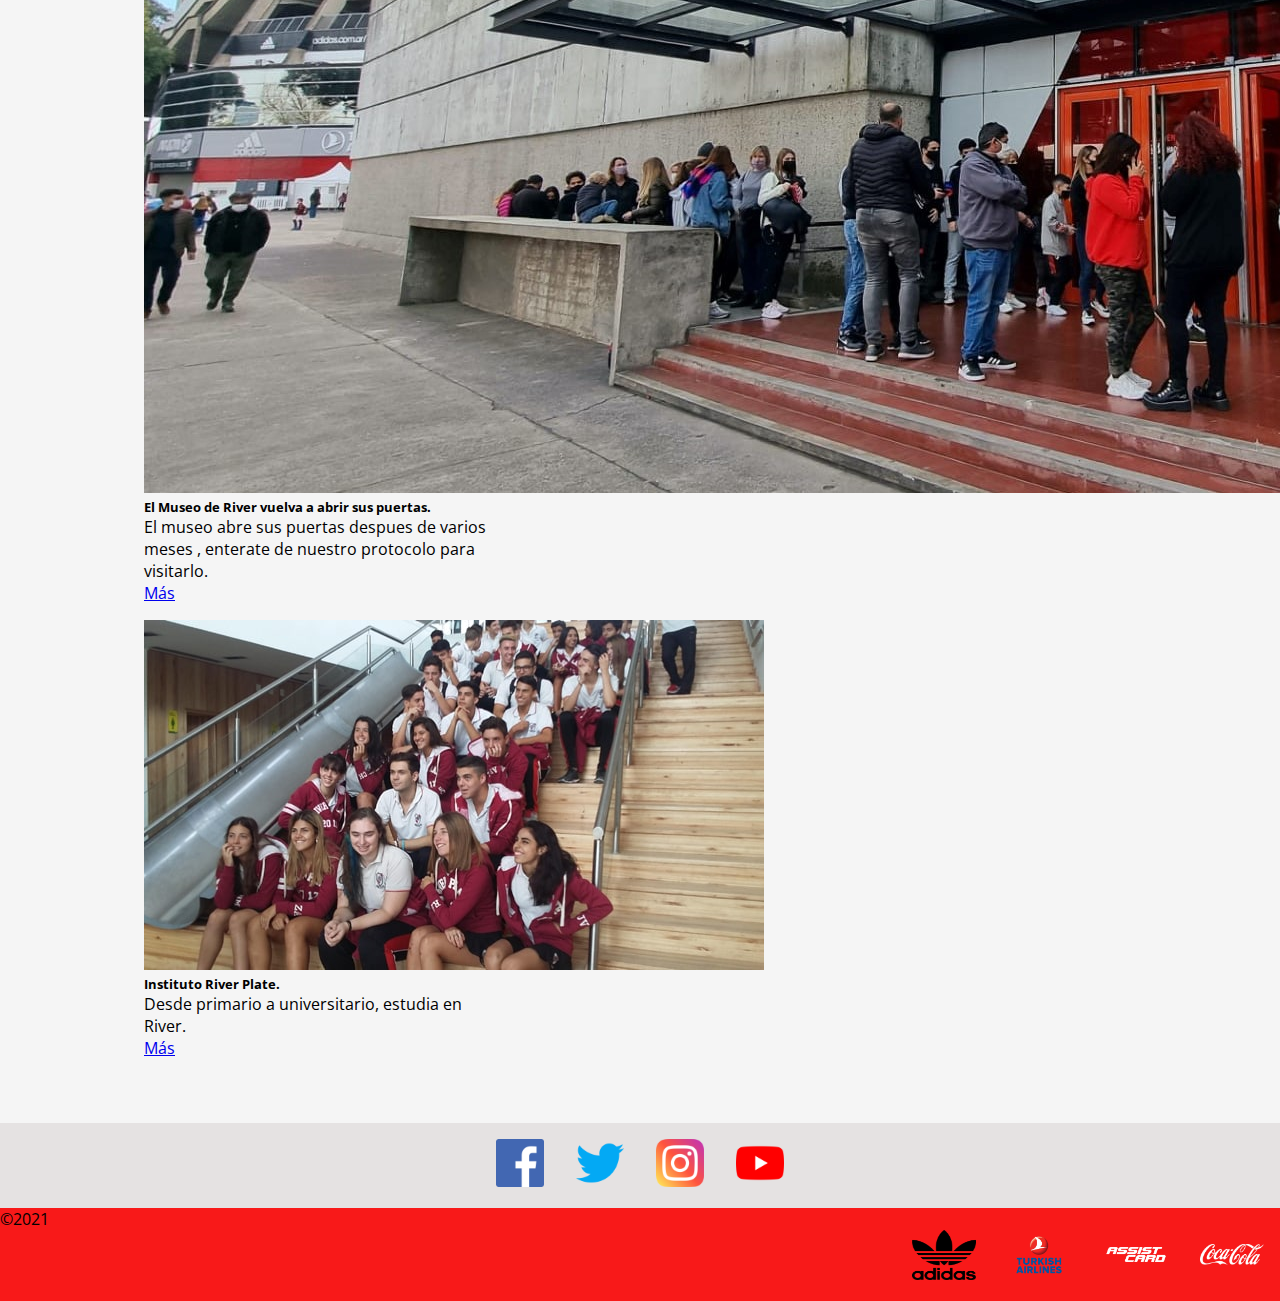
==== commit bad0aee0: "Arreglos Varios" ====
--- a/index.html
+++ b/index.html
@@ -148,8 +148,9 @@
           <div class="card text-center">
             <img src="./Multimedia/escuelRiver.jpg" class="card-img-top" alt="Instituto River">
             <div class="card-body">
-              <h5 class="card-title">Instituto en River.</h5>
-              <p class="card-text">Desde primario a universitario, estudia en el Instituto River. </p>
+              <h5 class="card-title">Instituto River Plate.</h5>
+              <p class="card-text">Desde primario a universitario, estudia en
+                River. </p>
               <a href="http://riverplate.edu.ar/" class="btn btn-danger" target="_blank">Más</a>
             </div>
           </div>
--- a/CSS/style.css
+++ b/CSS/style.css
@@ -208,7 +208,7 @@
     width: 70%;
     background-image: linear-gradient(to bottom , white ,rgba(178, 34, 34, 0.534), white);
     padding: 2rem;
-    max-height: 60rem;
+    max-height: 40rem;
     overflow: hidden;
     overflow: scroll;
     margin-bottom: 3rem;  
@@ -224,7 +224,7 @@
 }
 
 .carouselHistoria img{
-    max-height: 32rem ;
+    max-height: 31rem ;
     overflow: hidden ;
 }
 
@@ -427,8 +427,8 @@
     padding: 1rem
 }
 
-.lista{
-    border: 1px solid rgba(248, 6, 6, 0.515);
+.entradas__info--tabla{
+    margin-bottom: 3rem;
     list-style-type: circle;
 }
 
@@ -440,7 +440,7 @@
     align-items: center;
 }
 
-.entradas__info--tabla , .entradas__valor--tabla{
+.entradas__valor--tabla{
     margin-bottom: 3rem;
 }
 
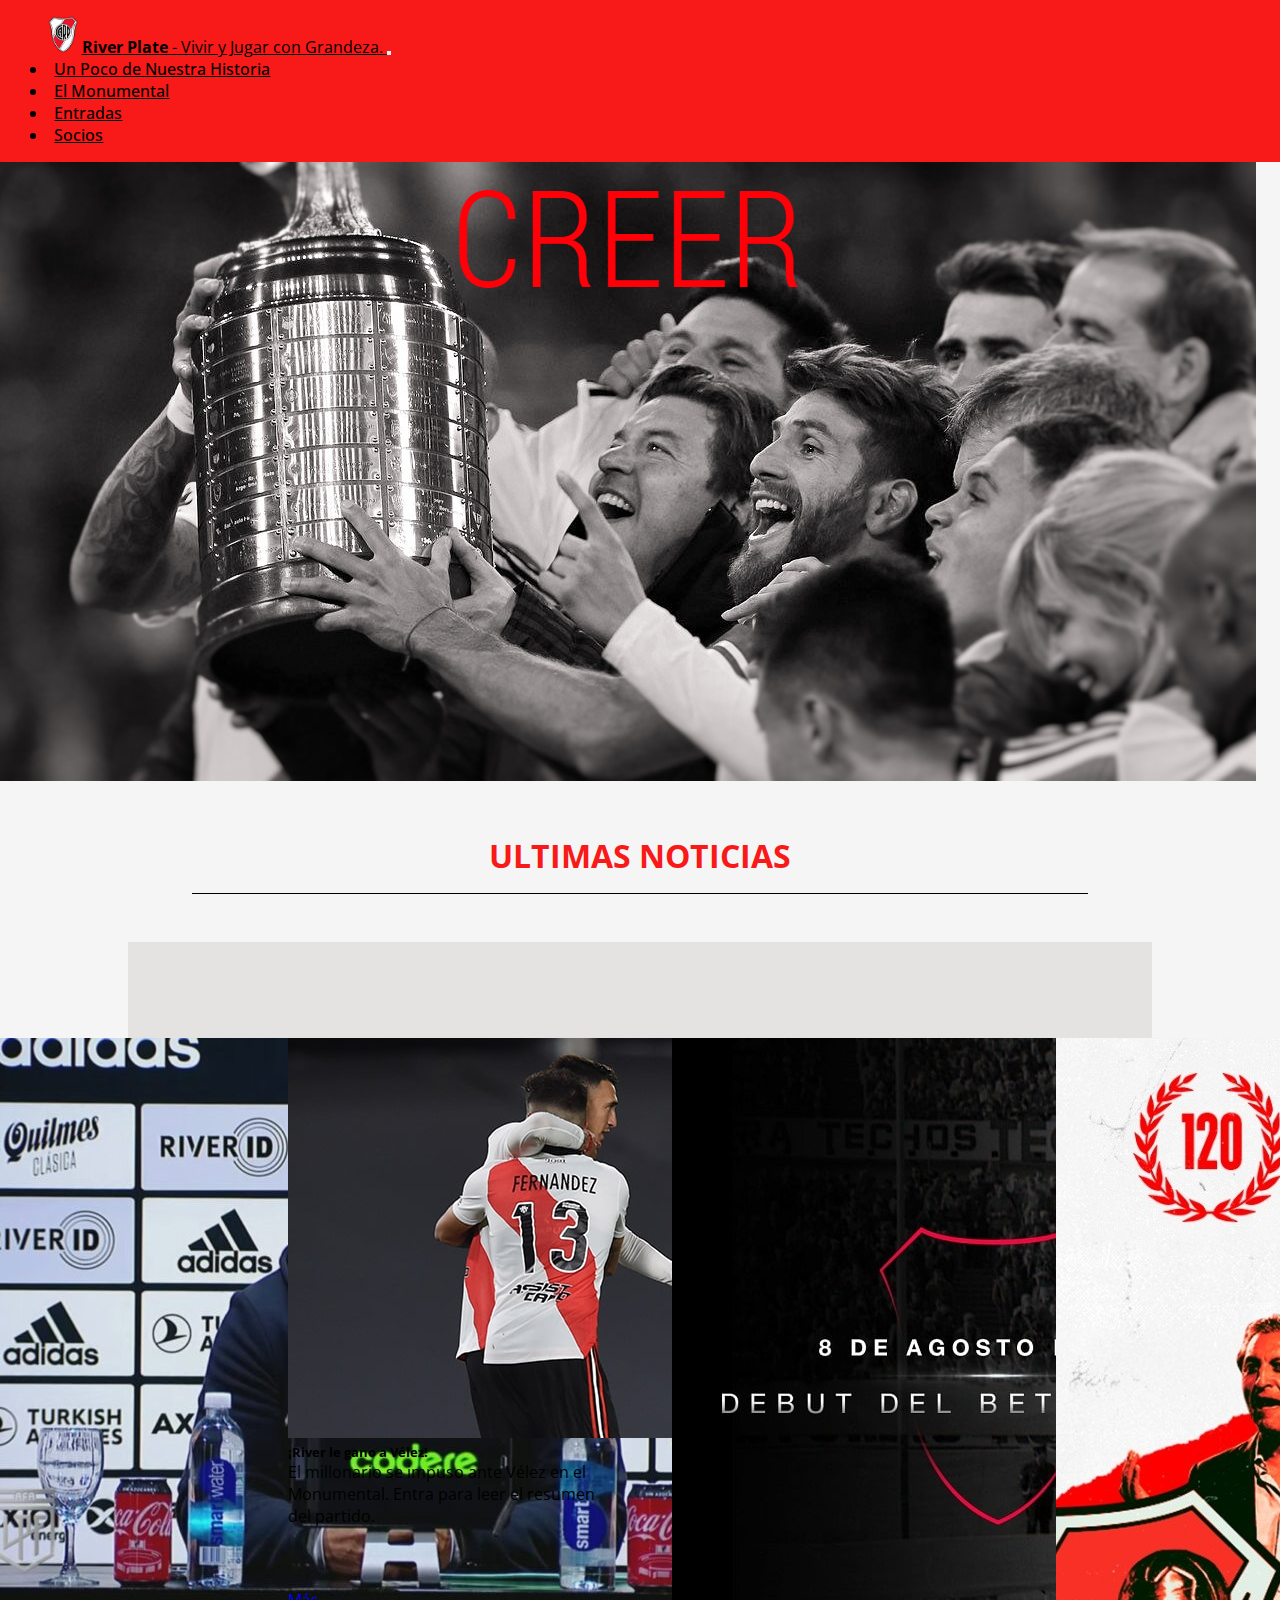
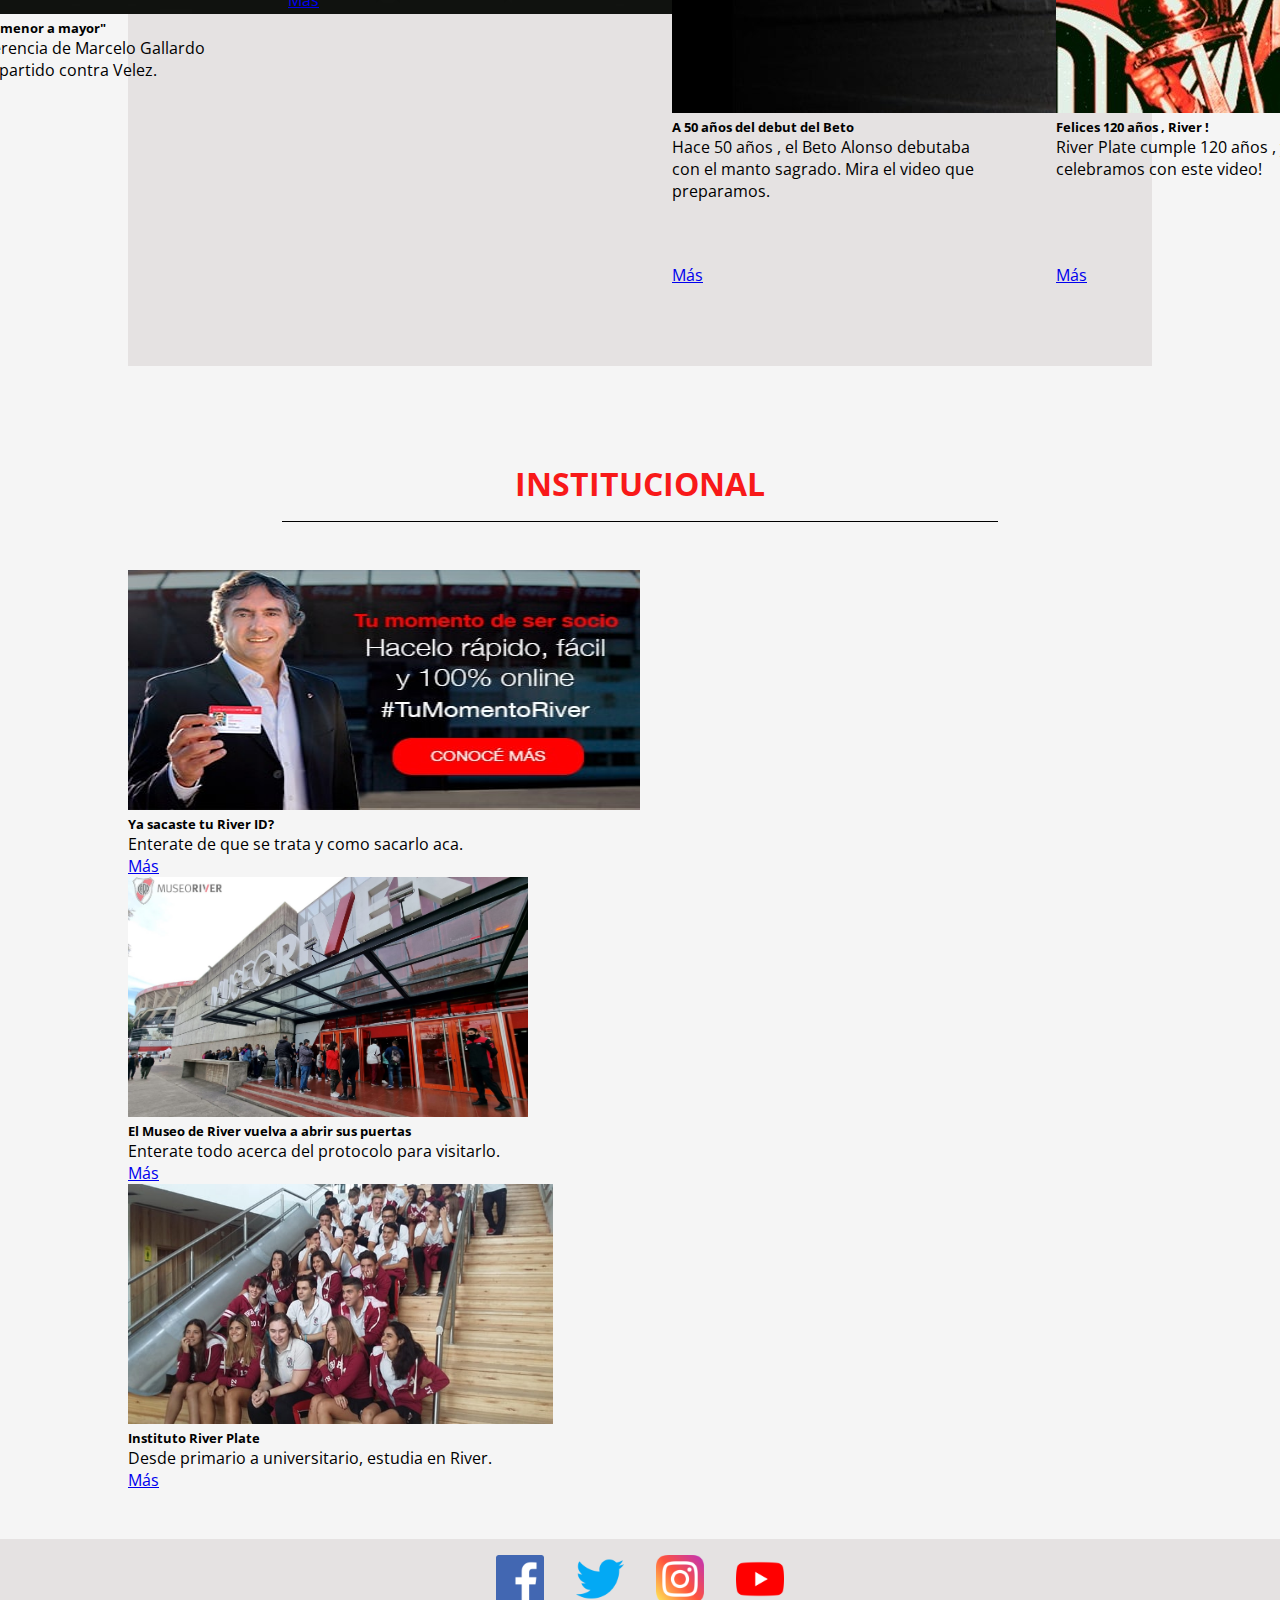
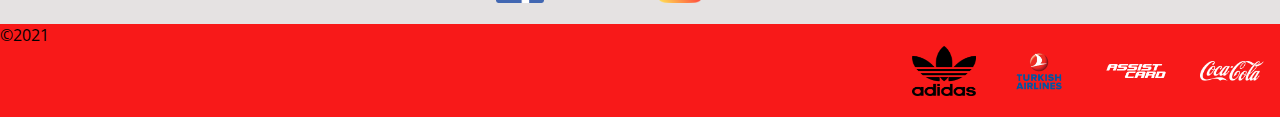
==== commit 37b89f2b: "Arreglo general" ====
--- a/index.html
+++ b/index.html
@@ -70,8 +70,8 @@
       <div class="subtituloPagina">
         <h1>Ultimas Noticias</h1>
       </div>
-      <div class="row containerNoticias d-flex justify-content-center">
-        <div class="col-sm-6 ">
+      <div class="row containerNoticias">
+     
           <div class="card text-center">
             <img src="./Multimedia/conferenciaGallardo.jpg" class="card-img-top" alt="Conferencia de prensa Gallardo">
             <div class="card-body">
@@ -81,9 +81,8 @@
                 target="_blank" class="btn btn-danger">Más</a>
             </div>
           </div>
-        </div>
-
-        <div class="col-sm-6 mx-auto">
+
+        
           <div class="card text-center" >
             <img src="./Multimedia/riverVelez.jpg" class="card-img-top" alt="Último partido">
             <div class="card-body">
@@ -94,9 +93,8 @@
                 target="_blank" class="btn btn-danger">Más</a>
             </div>
           </div>
-        </div>
-
-        <div class="col-sm-6">
+        
+
           <div class="card text-center" >
             <img src="./Multimedia/betoAlonso50Años.jpg" class="card-img-top" alt="Beto Alonso 50 años">
             <div class="card-body">
@@ -107,9 +105,9 @@
                 target="_blank" class="btn btn-danger">Más</a>
             </div>
           </div>
-        </div>
-
-        <div class="col-sm-6">
+    
+
+      
           <div class="card text-center" >
             <img src="./Multimedia/river120Años.jpg" class="card-img-top" alt="River Plate 120 años">
             <div class="card-body">
@@ -120,7 +118,7 @@
             </div>
           </div>
         </div>
-      </div>
+   
 
       <div class="containerPublicidad">
         <div class="subtituloPagina">
@@ -139,16 +137,15 @@
           <div class="card text-center">
             <img src="./Multimedia/museoRiver.jpg" class="card-img-top" alt="Museo River">
             <div class="card-body">
-              <h5 class="card-title">El Museo de River vuelva a abrir sus puertas.</h5>
-              <p class="card-text">El museo abre sus puertas despues de varios meses , enterate de nuestro protocolo
-                para visitarlo.</p>
+              <h5 class="card-title">El Museo de River vuelva a abrir sus puertas</h5>
+              <p class="card-text">Enterate todo acerca del protocolo para visitarlo.</p>
               <a href="https://www.cariverplate.com.ar/museo-river" class="btn btn-danger" target="_blank">Más</a>
             </div>
           </div>
           <div class="card text-center">
             <img src="./Multimedia/escuelRiver.jpg" class="card-img-top" alt="Instituto River">
             <div class="card-body">
-              <h5 class="card-title">Instituto River Plate.</h5>
+              <h5 class="card-title">Instituto River Plate</h5>
               <p class="card-text">Desde primario a universitario, estudia en
                 River. </p>
               <a href="http://riverplate.edu.ar/" class="btn btn-danger" target="_blank">Más</a>
--- a/CSS/style.css
+++ b/CSS/style.css
@@ -137,19 +137,34 @@
 
 .containerNoticias{
     width: 60vw;
+    padding: 3rem;
     margin-bottom: 3rem;
     background-color: rgba(196, 188, 188, 0.329);
-}
-
-.card{
+    display: flex;
+    justify-content: space-between;
+}
+
+.containerNoticias .card {
+    margin: 2rem;
+    width: 20rem;
     z-index: 10;
-    margin: 1rem 1rem 1rem 1rem;
-    width: 22rem;
+}
+
+.containerNoticias .card img {
+    padding-top: 1rem;
+}
+
+.containerNoticias .card .card-text{
+    height: 8rem;
 }
 
 .containerPublicidad{
     width: 80vw;
     margin-bottom: 3rem;
+}
+
+.containerPublicidad .card img{
+   height: 20rem;
 }
 
 .redesSociales{
@@ -165,6 +180,17 @@
     padding: 1rem 0 1rem;   
 }
 
+@media screen and (max-width:1439px){
+    .containerNoticias{
+        width: 80%;
+        justify-content: center;
+    }
+
+    .containerPublicidad .card img{
+        height: 15rem;
+     }
+}
+
 @media screen and (max-width: 992px){
 
     .containerIndex{
@@ -178,6 +204,16 @@
     .card{
         width: 16rem;
     }
+
+    .containerPublicidad {
+        display: flex !important;
+        flex-direction: column !important;
+        justify-content: center !important;
+    }
+
+    .containerPublicidad .card img{
+        height: 10rem;
+     }
 
     .redesSociales{
         display: flex;
@@ -516,6 +552,10 @@
     padding: 1rem;
 }
 
+.accordion-header .accordion-button:focus {
+    box-shadow:none;
+  } 
+
 @media screen and (max-width: 992px){
     .socios__form ,.socios__preguntasFrecuentes , .socios,.socios__info--text,.socios__img img ,.socios__preguntasFrecuentes--accordion {
         width: 100%;
